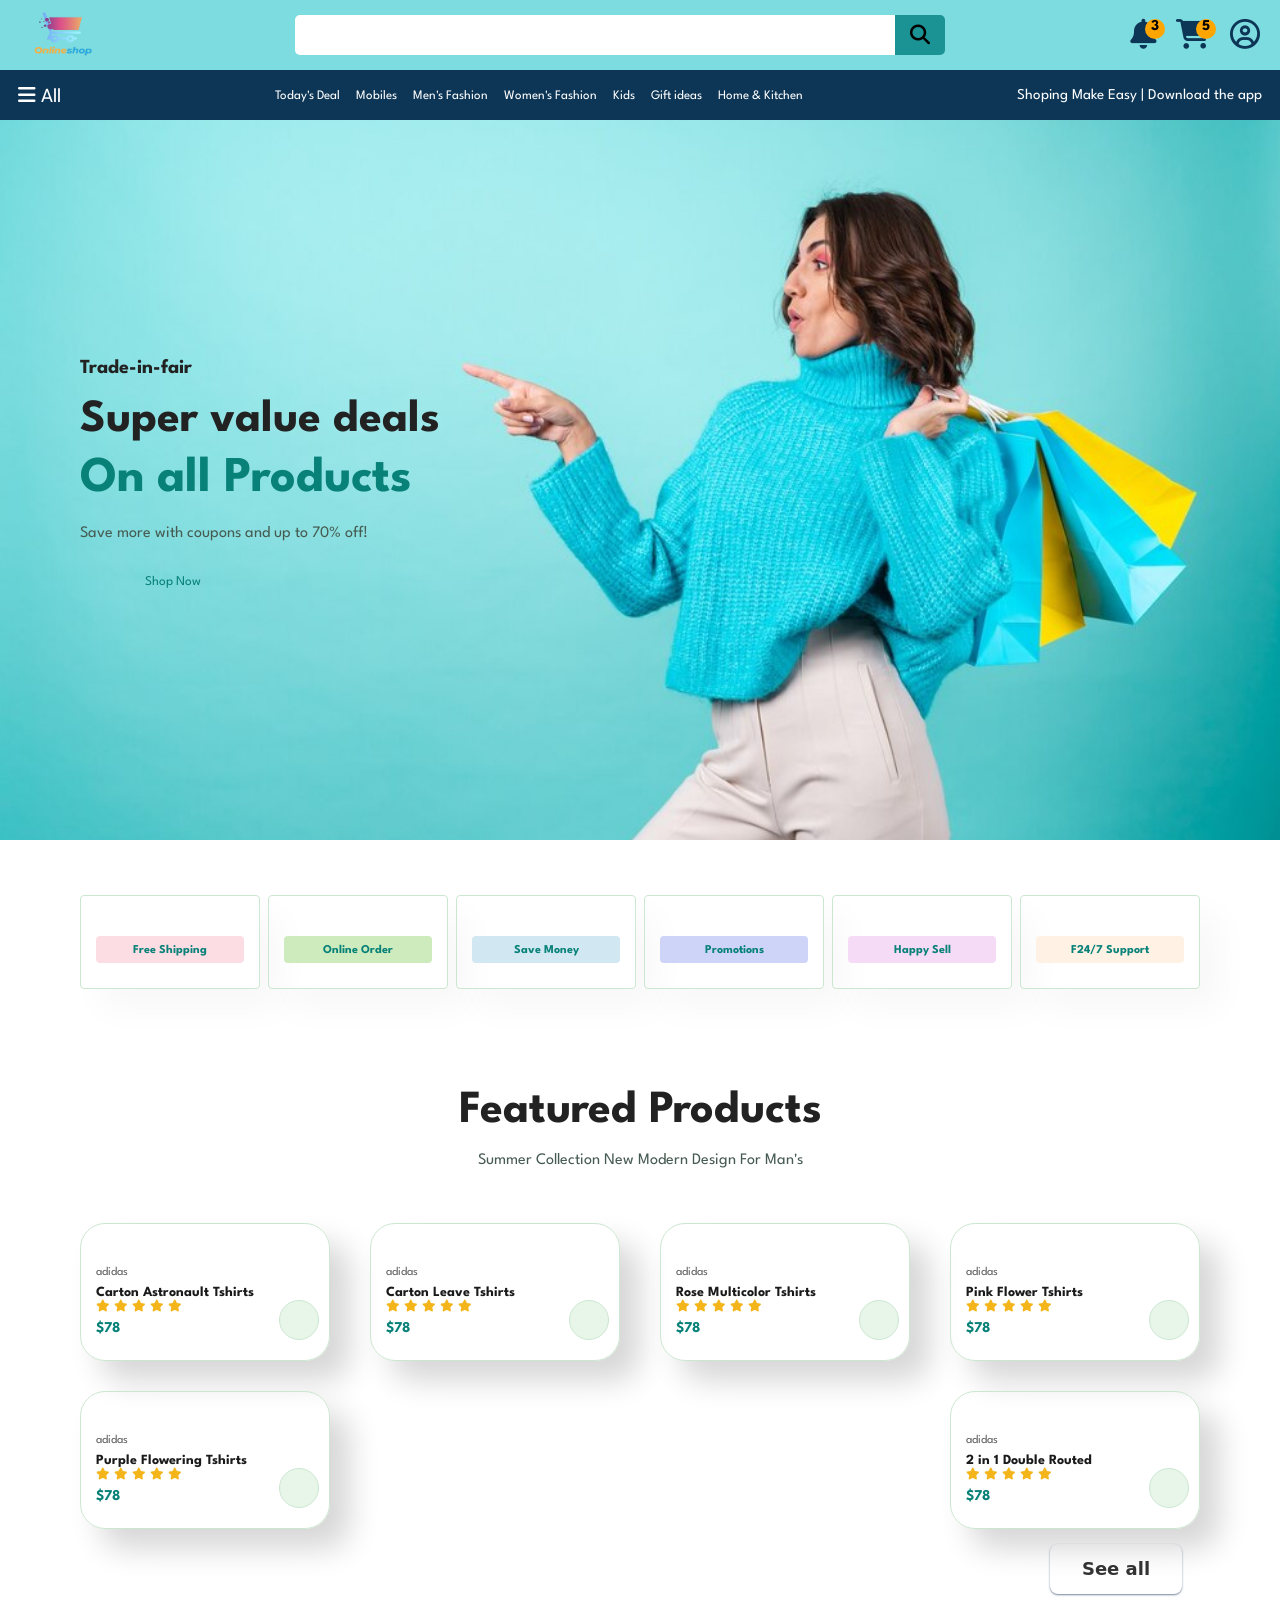
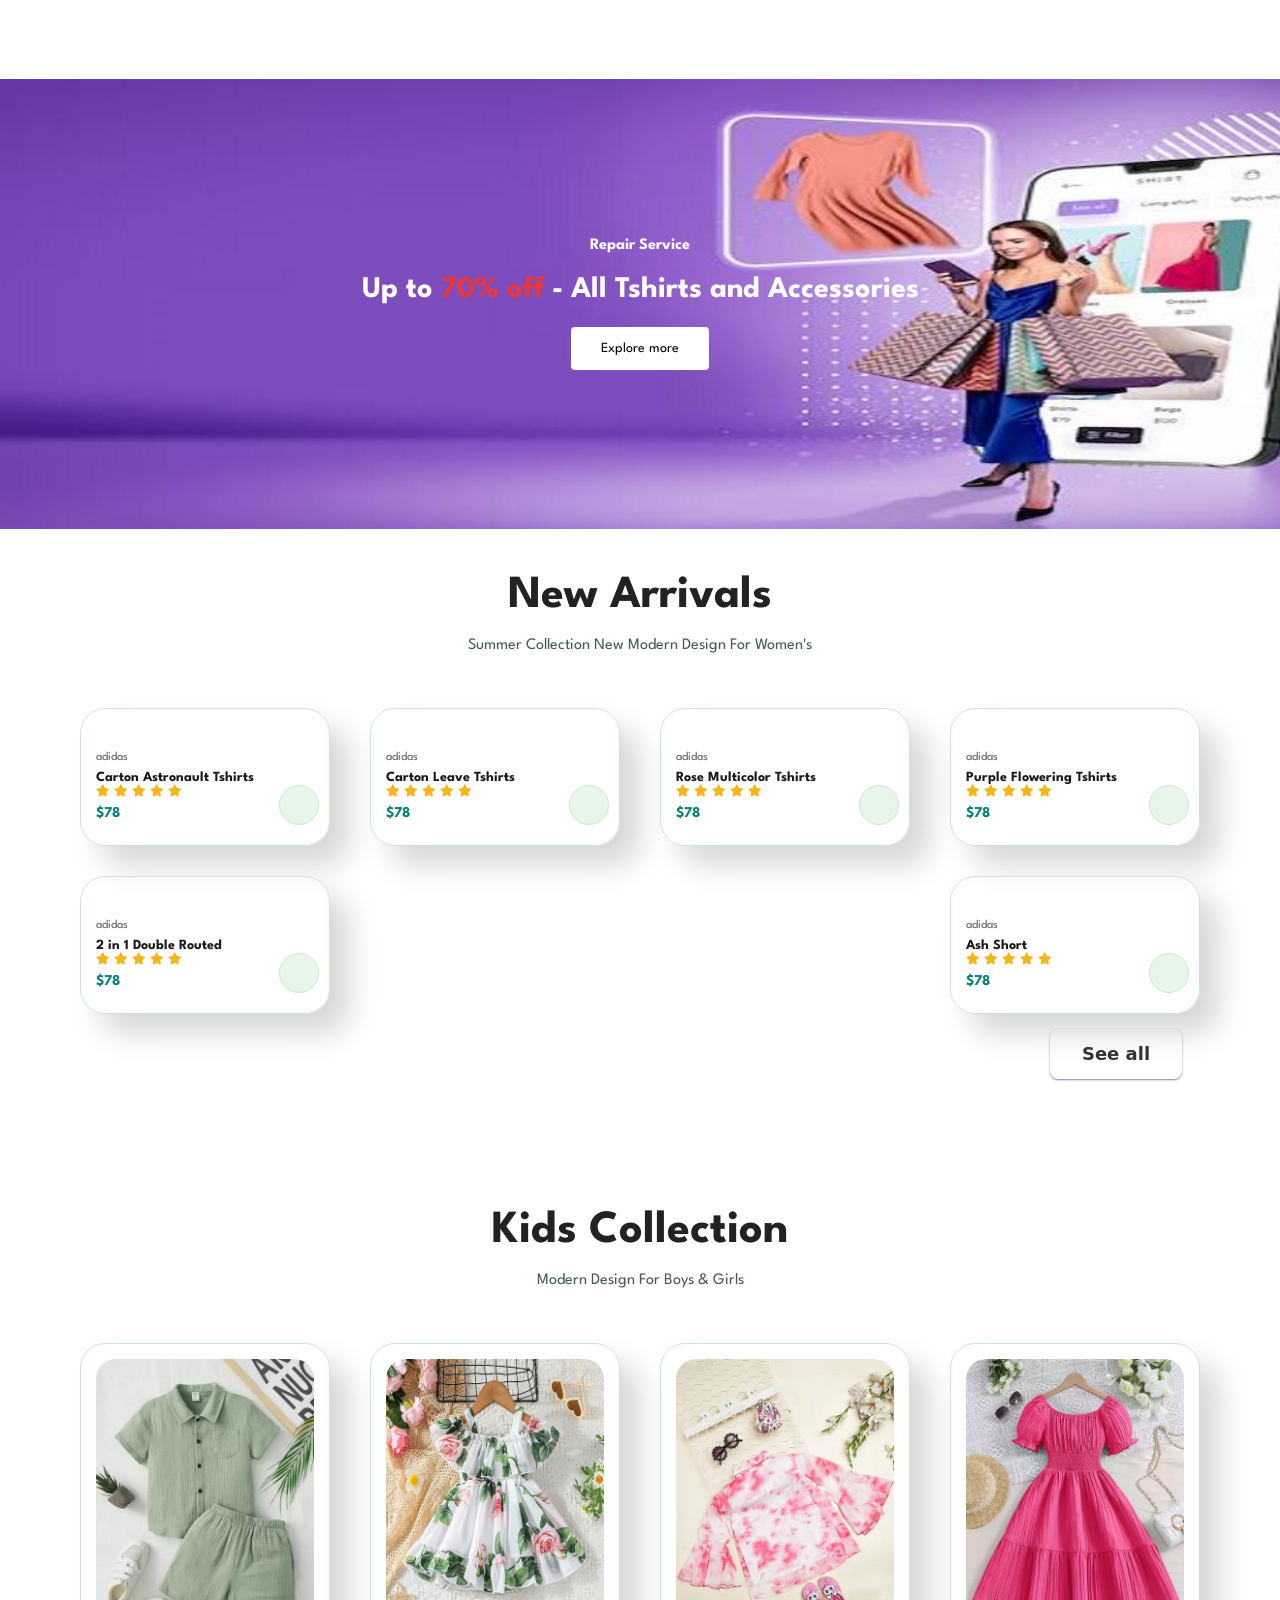
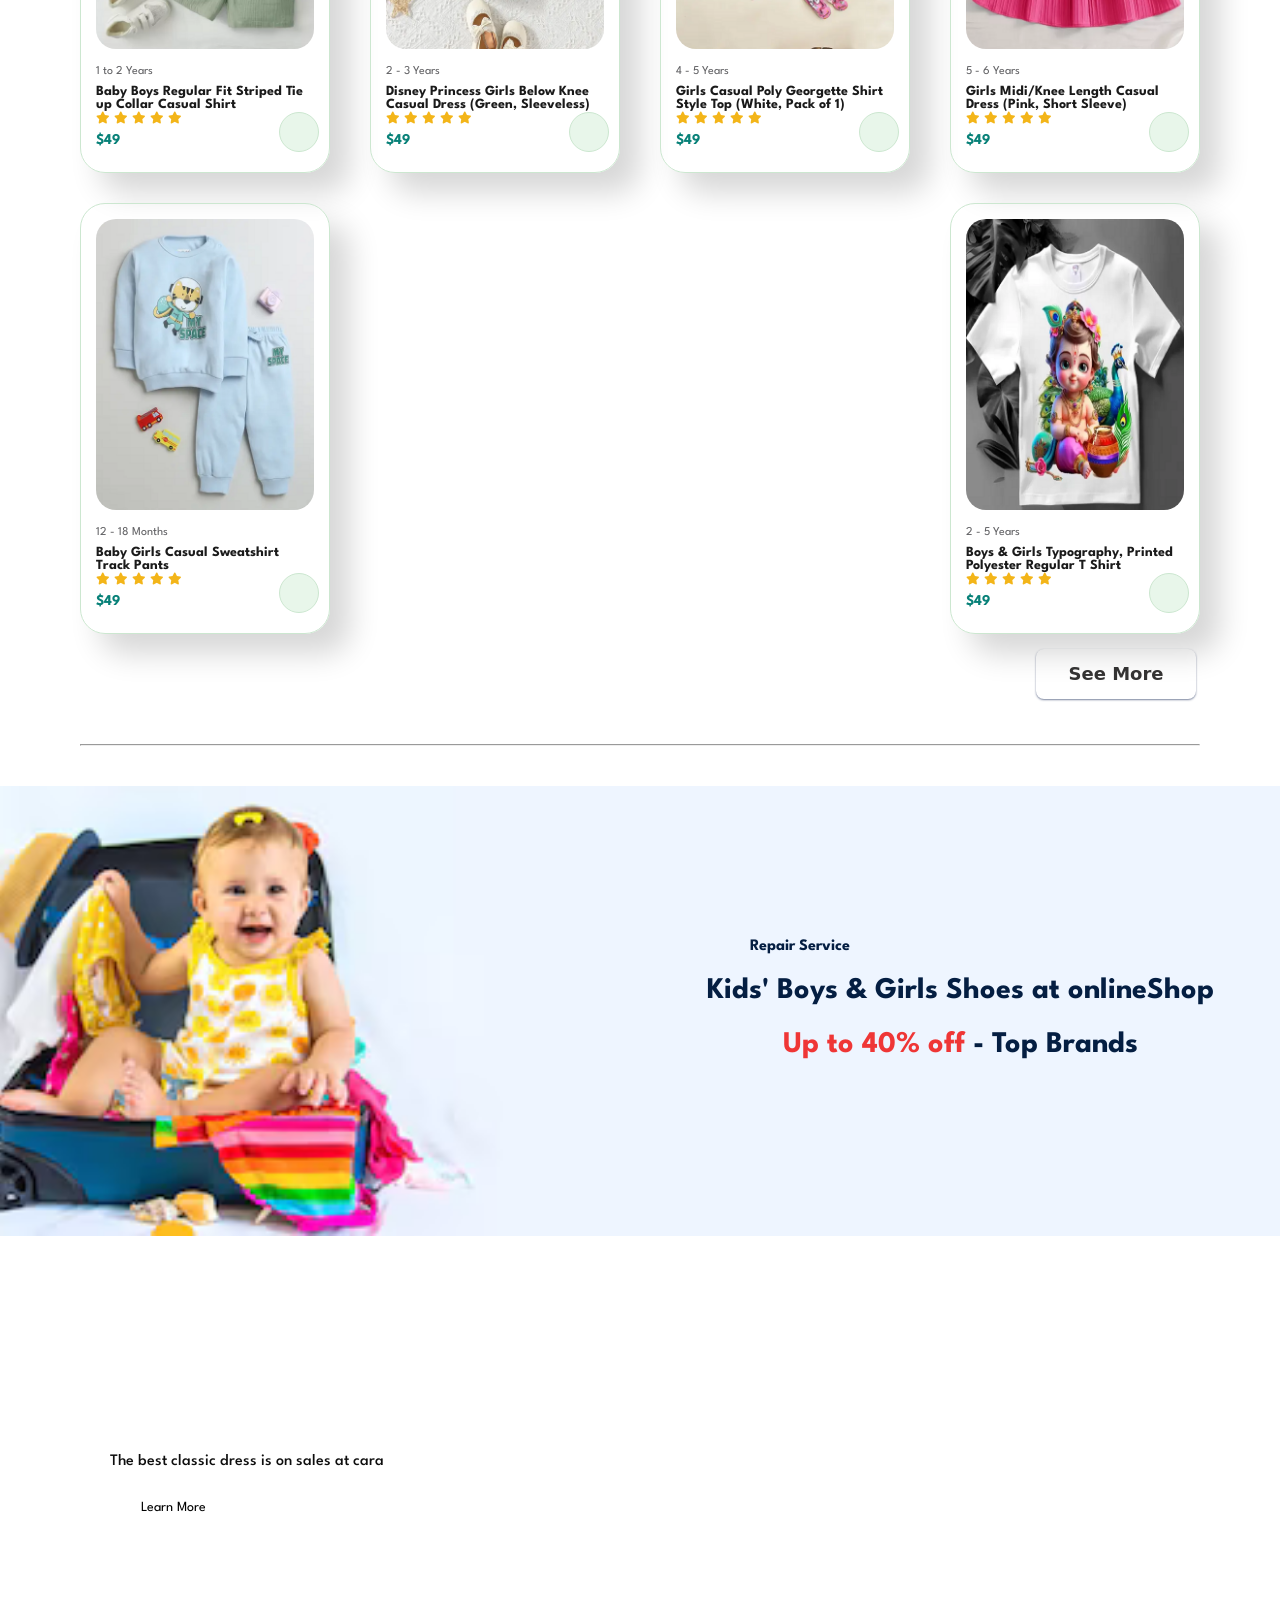
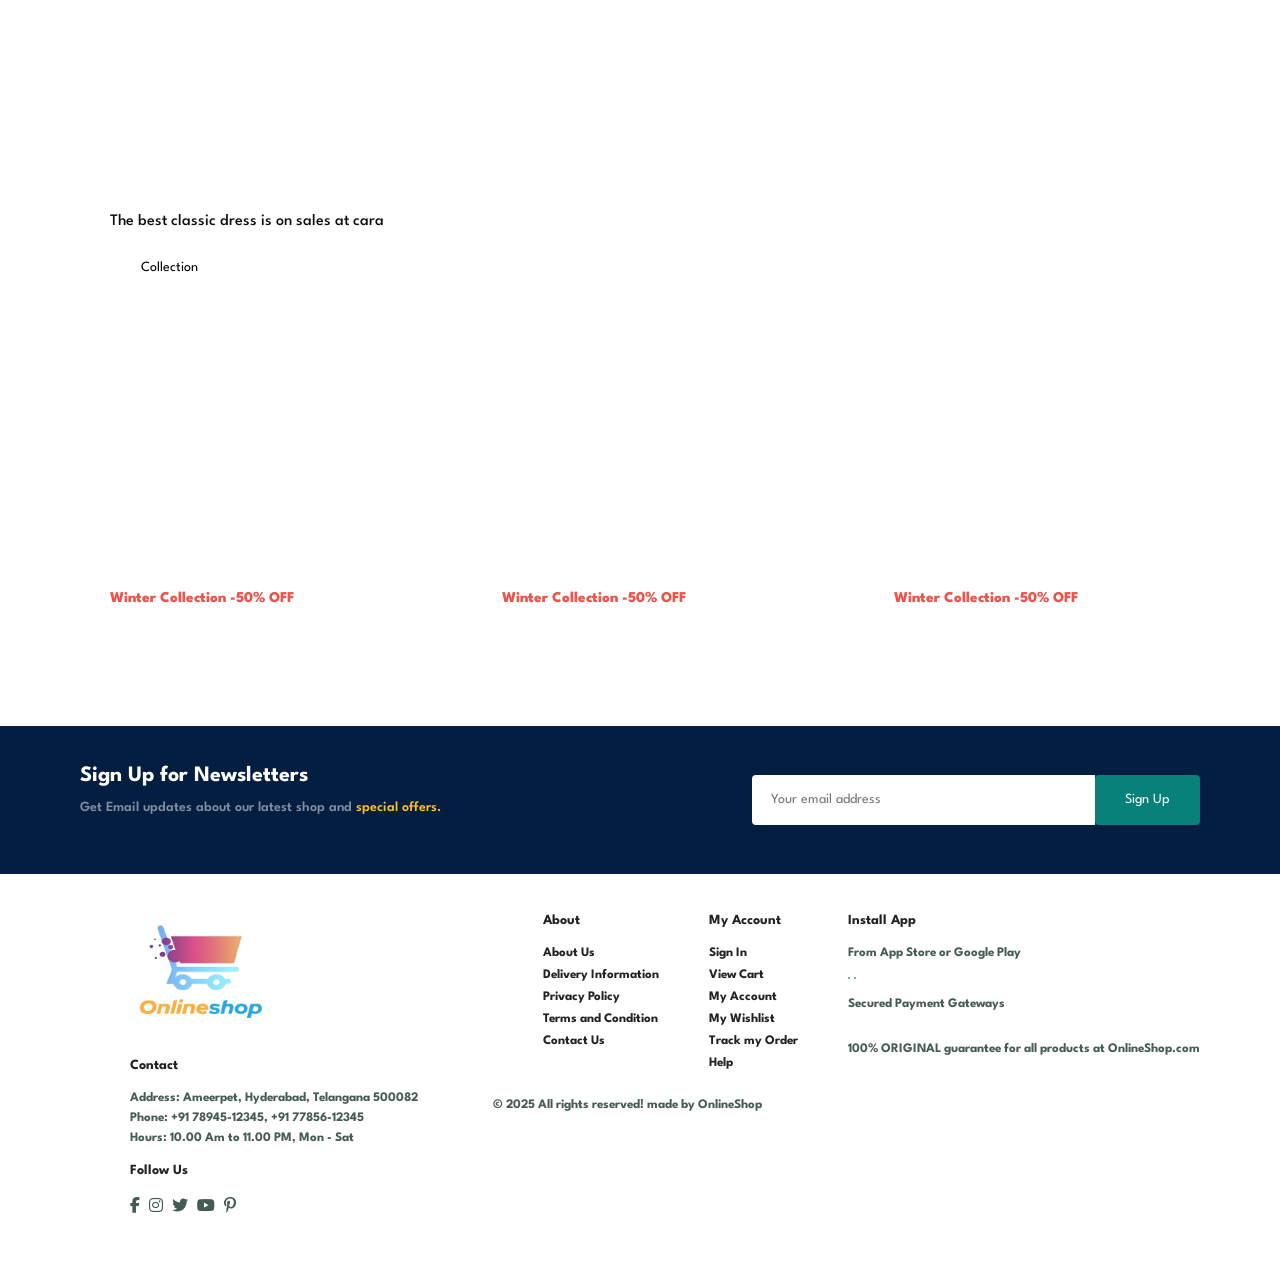
==== index.html @ 7117e578 "Add files via upload" ====
<!DOCTYPE html>
<html lang="en">

<head>
    <meta charset="UTF-8">
    <meta name="viewport" content="width=device-width, initial-scale=1.0">
    <title>OnlineShop</title>
    <meta name="description" content="OnlineShop.com">
    <link rel="apple-touch-icon" href="assets/img/shoplogo.png">
    <link rel="shortcut icon" href="assets/img/shoplogo.png">
    <link rel="stylesheet" href="assets/css/style.css">
    <link rel="stylesheet" href="assets/css/main.css">
    <link rel="stylesheet" href="https://cdnjs.cloudflare.com/ajax/libs/font-awesome/6.4.2/css/all.min.css"
        crossorigin="anonymous" referrerpolicy="no-referrer" />
</head>

<body>

    <section class="nav__side">
        <nav>
            <div class="barand"><img src="assets/img/shoplogo.png" alt=""></div>
            <div class="searchbar">
                <input type="text">
                <button><i class="fa-solid fa-magnifying-glass"></i></button>
            </div>
            <div class="links">
                <div class="bell">
                    <i class="fa-solid fa-bell"></i>
                    <span>3</span>
                </div>
                <div class="cart">
                    <i class="fa-solid fa-cart-shopping"></i>
                    <span>5</span>
                </div>
                <div class="user" id="profile_dropdown">
                    <i class="fa-regular fa-circle-user"></i>
                </div>
            </div>
            <div class="profilre_dropdown">
                <ul>
                    <li><a href="#">My Profile</a></li>
                    <li><a href="../index.html">Sign in</a></li>
                </ul>
            </div>
        </nav>
        <div class="nav2">
            <div class="menu showbtn">
                <i class="fa-solid fa-bars "></i>
                <span>All</span>
            </div>
            <div>
                <ul>
                    <li><a href="./index.html">Today's Deal</a></li>
                    <li><a href="./mobile.html">Mobiles</a></li>
                    <li><a href="./mencollection.html">Men's Fashion </a></li>
                    <li><a href="./womencollection.html">Women's Fashion</a></li>
                    <li><a href="./kidscollection.html">Kids</a></li>
                    <li><a href="./giftideas.html">Gift ideas</a></li>
                    <li><a href="./homekichen.html">Home & Kitchen</a></li>
                    <li><a href="./beauty.html">Beauty</a></li>
                    <li><a href="./prime.html">Prime</a></li>
                    <li><a href="./electronics.html">Electronics</a></li>
                    
                    
                </ul>
            </div>
            <div class="downloadApp">
                <a href="#"> Shoping Make Easy | Download the app</a>
            </div>
        </div>

        <!-- ||||||||||||||||||||||||||||||||||||||||||||||||||||| -->


        <div class="sidebar" id="sidemenu">
            <div class="top">
                <div><i class="fa-regular fa-circle-user"></i>
                    <span>Hello, sign in</span>
                </div>
                <div> <button class="showbtn"><i class="fa-solid fa-xmark"></i></button></div>
            </div>
            <ul>
                <li>
                    <div class="title">Trending</div>
                </li>
                <li><a href="#">Best Seller</a></li>
                <li><a href="#">New Release</a></li>
                <li><a href="#">Movers and Shakers</a></li>
            </ul>
            <hr>
            <ul>
                <li>
                    <div class="title">Digital contetn And Divices</div>
                </li>
                <li><a href="#">Echo & Alexa</a></li>
                <li><a href="#">Fire TV</a></li>
                <li><a href="#">Kindle E-Readers & EBooks</a></li>
                <li><a href="#">Audible Audio Book</a></li>
            </ul>

            <hr>

            <ul>
                <li>
                    <div class="title">Shop by Category</div>
                </li>
                <li><a href="#">Mobile & Computer</a></li>
                <li><a href="#">TV, Applianes, Electronics</a></li>
                <li><a href="#">Man's Fashion</a></li>
                <li><a href="#">Women's Fashion</a></li>
                <li><a href="#">Kid's Fashion</a></li>
                <li><a href="#">Home,Kichen</a></li>
                <li><a href="#">Baby Products</a></li>
                <li><a href="#">Sports</a></li>
                <li><a href="#">Fitnes</a></li>
                <li><a href="#">Bag & Lugage</a></li>

            </ul>
            <hr>
            <ul>
                <li>
                    <div class="title">Programs & Features</div>
                </li>
                <li><a href="#">Best Seller</a></li>
                <li><a href="#">New Release</a></li>
                <li><a href="#">Movers and Shakers</a></li>
            </ul>
            <hr>
            <ul>
                <li>
                    <div class="title">Help & settings</div>
                </li>
                <li><a href="#">Yuor Account</a></li>
                <li><a href="#">Customer Service</a></li>
                <li><a href="#">Singn In</a></li>
            </ul>
            <hr>
        </div>
    </section>

    <section id="hero">
        <h4>Trade-in-fair</h4>
        <h2>Super value deals</h2>
        <h1>On all Products</h1>
        <p>Save more with coupons and up to 70% off!</p>
        <button>Shop Now</button>

    </section>

    <section id="feature" class="section-p1">
        <div class="fe-box">
            <img src="https://i.postimg.cc/PrN2Y6Cv/f1.png" alt="">
            <h6>Free Shipping</h6>
        </div>

        <div class="fe-box">
            <img src="https://i.postimg.cc/qvycxW4q/f2.png" alt="">
            <h6>Online Order</h6>
        </div>

        <div class="fe-box">
            <img src="https://i.postimg.cc/1Rdphyz4/f3.png" alt="">
            <h6>Save Money</h6>
        </div>

        <div class="fe-box">
            <img src="https://i.postimg.cc/GpYc2JFZ/f4.png" alt="">
            <h6>Promotions</h6>
        </div>

        <div class="fe-box">
            <img src="https://i.postimg.cc/4yFCwmv6/f5.png" alt="">
            <h6>Happy Sell</h6>
        </div>

        <div class="fe-box">
            <img src="https://i.postimg.cc/gJN1knTC/f6.png" alt="">
            <h6>F24/7 Support</h6>
        </div>

    </section>

    <section id="product1" class="section-p1">
        <h2>Featured Products</h2>
        <p>Summer Collection New Modern Design For Man's</p>
        <div class="pro-container">
            <div class="pro">
                <img src="https://i.postimg.cc/kg9YYbTn/f1.jpg" alt="">
                <div class="des">
                    <span>adidas</span>
                    <h5>Carton Astronault Tshirts</h5>
                    <div class="star">
                        <i class="fas fa-star"></i>
                        <i class="fas fa-star"></i>
                        <i class="fas fa-star"></i>
                        <i class="fas fa-star"></i>
                        <i class="fas fa-star"></i>
                    </div>
                    <h4>$78</h4>
                </div>
                <a href=""><i class="fal fa-shopping-cart cart"></i></a>
            </div>


            <div class="pro">
                <img src="https://i.postimg.cc/2yhT2kvb/f2.jpg" alt="">
                <div class="des">
                    <span>adidas</span>
                    <h5>Carton Leave Tshirts</h5>
                    <div class="star">
                        <i class="fas fa-star"></i>
                        <i class="fas fa-star"></i>
                        <i class="fas fa-star"></i>
                        <i class="fas fa-star"></i>
                        <i class="fas fa-star"></i>
                    </div>
                    <h4>$78</h4>
                </div>
                <a href=""><i class="fal fa-shopping-cart cart"></i></a>
            </div>


            <div class="pro">
                <img src="https://i.postimg.cc/VL9DtNm2/f3.jpg" alt="">
                <div class="des">
                    <span>adidas</span>
                    <h5>Rose Multicolor Tshirts</h5>
                    <div class="star">
                        <i class="fas fa-star"></i>
                        <i class="fas fa-star"></i>
                        <i class="fas fa-star"></i>
                        <i class="fas fa-star"></i>
                        <i class="fas fa-star"></i>
                    </div>
                    <h4>$78</h4>
                </div>
                <a href=""><i class="fal fa-shopping-cart cart"></i></a>
            </div>


            <div class="pro">
                <img src="https://i.postimg.cc/vZ3hPS1z/f4.jpg" alt="">
                <div class="des">
                    <span>adidas</span>
                    <h5>Pink Flower Tshirts</h5>
                    <div class="star">
                        <i class="fas fa-star"></i>
                        <i class="fas fa-star"></i>
                        <i class="fas fa-star"></i>
                        <i class="fas fa-star"></i>
                        <i class="fas fa-star"></i>
                    </div>
                    <h4>$78</h4>
                </div>
                <a href=""><i class="fal fa-shopping-cart cart"></i></a>
            </div>



            <div class="pro">
                <img src="https://i.postimg.cc/q7FLrhx6/f5.jpg" alt="">
                <div class="des">
                    <span>adidas</span>
                    <h5>Purple Flowering Tshirts</h5>
                    <div class="star">
                        <i class="fas fa-star"></i>
                        <i class="fas fa-star"></i>
                        <i class="fas fa-star"></i>
                        <i class="fas fa-star"></i>
                        <i class="fas fa-star"></i>
                    </div>
                    <h4>$78</h4>
                </div>
                <a href=""><i class="fal fa-shopping-cart cart"></i></a>
            </div>



            <!-- <div class="pro">
                <img src="https://i.postimg.cc/L86BZByZ/f7.jpg" alt="">
                <div class="des">
                    <span>adidas</span>
                    <h5>Short Knicker </h5>
                    <div class="star">
                        <i class="fas fa-star"></i>
                        <i class="fas fa-star"></i>
                        <i class="fas fa-star"></i>
                        <i class="fas fa-star"></i>
                        <i class="fas fa-star"></i>
                    </div>
                    <h4>$78</h4>
                </div>
                <a href=""><i class="fal fa-shopping-cart cart"></i></a>
            </div> -->



            <div class="pro">
                <img src="https://i.postimg.cc/zDxJ2f0H/f6.jpg" alt="">
                <div class="des">
                    <span>adidas</span>
                    <h5>2 in 1 Double Routed</h5>
                    <div class="star">
                        <i class="fas fa-star"></i>
                        <i class="fas fa-star"></i>
                        <i class="fas fa-star"></i>
                        <i class="fas fa-star"></i>
                        <i class="fas fa-star"></i>
                    </div>
                    <h4>$78</h4>
                </div>
                <a href=""><i class="fal fa-shopping-cart cart"></i></a>
            </div>



            <!-- <div class="pro">
                <img src="https://i.postimg.cc/x8qcBrpP/n6.jpg" alt="">
                <div class="des">
                    <span>adidas</span>
                    <h5>Ash Short</h5>
                    <div class="star">
                        <i class="fas fa-star"></i>
                        <i class="fas fa-star"></i>
                        <i class="fas fa-star"></i>
                        <i class="fas fa-star"></i>
                        <i class="fas fa-star"></i>
                    </div>
                    <h4>$78</h4>
                </div>
                <a href=""><i class="fal fa-shopping-cart cart"></i></a>
            </div> -->

        </div>
        <button class="normalright" role="button">See all</button>
    </section>

    <section id="banner" class="section-m1">
        <h4> Repair Service</h4>
        <h2>Up to <span>70% off </span> - All Tshirts and Accessories</h2>
        <button class="btn normal">Explore more</button>
    </section>

    <section id="product1" class="section-p1">
        <h2>New Arrivals</h2>
        <p>Summer Collection New Modern Design For Women's</p>
        <div class="pro-container">
            <div class="pro">
                <img src="https://i.postimg.cc/hG1hqqK6/n1.jpg" alt="">
                <div class="des">
                    <span>adidas</span>
                    <h5>Carton Astronault Tshirts</h5>
                    <div class="star">
                        <i class="fas fa-star"></i>
                        <i class="fas fa-star"></i>
                        <i class="fas fa-star"></i>
                        <i class="fas fa-star"></i>
                        <i class="fas fa-star"></i>
                    </div>
                    <h4>$78</h4>
                </div>
                <a href=""><i class="fal fa-shopping-cart cart"></i></a>
            </div>


            <div class="pro">
                <img src="https://i.postimg.cc/BZkSkvxt/n2.jpg" alt="">
                <div class="des">
                    <span>adidas</span>
                    <h5>Carton Leave Tshirts</h5>
                    <div class="star">
                        <i class="fas fa-star"></i>
                        <i class="fas fa-star"></i>
                        <i class="fas fa-star"></i>
                        <i class="fas fa-star"></i>
                        <i class="fas fa-star"></i>
                    </div>
                    <h4>$78</h4>
                </div>
                <a href=""><i class="fal fa-shopping-cart cart"></i></a>
            </div>


            <div class="pro">
                <img src="https://i.postimg.cc/KYjcC3sk/n3.jpg" alt="">
                <div class="des">
                    <span>adidas</span>
                    <h5>Rose Multicolor Tshirts</h5>
                    <div class="star">
                        <i class="fas fa-star"></i>
                        <i class="fas fa-star"></i>
                        <i class="fas fa-star"></i>
                        <i class="fas fa-star"></i>
                        <i class="fas fa-star"></i>
                    </div>
                    <h4>$78</h4>
                </div>
                <a href=""><i class="fal fa-shopping-cart cart"></i></a>
            </div>

<!-- 
            <div class="pro">
                <img src="https://i.postimg.cc/vHvQBtJx/n4.jpg" alt="">
                <div class="des">
                    <span>adidas</span>
                    <h5>Pink Flower Tshirts</h5>
                    <div class="star">
                        <i class="fas fa-star"></i>
                        <i class="fas fa-star"></i>
                        <i class="fas fa-star"></i>
                        <i class="fas fa-star"></i>
                        <i class="fas fa-star"></i>
                    </div>
                    <h4>$78</h4>
                </div>
                <a href=""><i class="fal fa-shopping-cart cart"></i></a>
            </div> -->



            <div class="pro">
                <img src="https://i.postimg.cc/908J8S4q/n5.jpg" alt="">
                <div class="des">
                    <span>adidas</span>
                    <h5>Purple Flowering Tshirts</h5>
                    <div class="star">
                        <i class="fas fa-star"></i>
                        <i class="fas fa-star"></i>
                        <i class="fas fa-star"></i>
                        <i class="fas fa-star"></i>
                        <i class="fas fa-star"></i>
                    </div>
                    <h4>$78</h4>
                </div>
                <a href=""><i class="fal fa-shopping-cart cart"></i></a>
            </div>

<!-- 

            <div class="pro">
                <img src="https://i.postimg.cc/X7r8NsGQ/n7.jpg" alt="">
                <div class="des">
                    <span>adidas</span>
                    <h5>Short Knicker </h5>
                    <div class="star">
                        <i class="fas fa-star"></i>
                        <i class="fas fa-star"></i>
                        <i class="fas fa-star"></i>
                        <i class="fas fa-star"></i>
                        <i class="fas fa-star"></i>
                    </div>
                    <h4>$78</h4>
                </div>
                <a href=""><i class="fal fa-shopping-cart cart"></i></a>
            </div> -->



            <div class="pro">
                <img src="https://i.postimg.cc/JhrH0hYM/n8.jpg" alt="">
                <div class="des">
                    <span>adidas</span>
                    <h5>2 in 1 Double Routed</h5>
                    <div class="star">
                        <i class="fas fa-star"></i>
                        <i class="fas fa-star"></i>
                        <i class="fas fa-star"></i>
                        <i class="fas fa-star"></i>
                        <i class="fas fa-star"></i>
                    </div>
                    <h4>$78</h4>
                </div>
                <a href=""><i class="fal fa-shopping-cart cart"></i></a>
            </div>



            <div class="pro">
                <img src="https://i.postimg.cc/2Sq4mytJ/f8.jpg" alt="">
                <div class="des">
                    <span>adidas</span>
                    <h5>Ash Short</h5>
                    <div class="star">
                        <i class="fas fa-star"></i>
                        <i class="fas fa-star"></i>
                        <i class="fas fa-star"></i>
                        <i class="fas fa-star"></i>
                        <i class="fas fa-star"></i>
                    </div>
                    <h4>$78</h4>
                </div>
                <a href=""><i class="fal fa-shopping-cart cart"></i></a>
            </div>

        </div>
        <button class="normalright" role="button">See all</button>
    </section>

    
    <section id="product1" class="section-p1">
        <h2>Kids Collection</h2>
        <p>Modern Design For Boys & Girls </p>
        <div class="pro-container">
            <div class="pro">
                <img src="assets/img/babyp1.png" alt="">
                <div class="des">
                    <span>1 to 2 Years</span>
                    <h5>Baby Boys Regular Fit Striped Tie up Collar Casual Shirt</h5>
                    <div class="star">
                        <i class="fas fa-star"></i>
                        <i class="fas fa-star"></i>
                        <i class="fas fa-star"></i>
                        <i class="fas fa-star"></i>
                        <i class="fas fa-star"></i>
                    </div>
                    <h4>$49</h4>
                </div>
                <a href=""><i class="fal fa-shopping-cart cart"></i></a>
            </div>


            <div class="pro">
                <img src="assets/img/babyp2.png" alt="">
                <div class="des">
                    <span>2 - 3 Years</span>
                    <h5>Disney Princess Girls Below Knee Casual Dress  (Green, Sleeveless)</h5>
                    <div class="star">
                        <i class="fas fa-star"></i>
                        <i class="fas fa-star"></i>
                        <i class="fas fa-star"></i>
                        <i class="fas fa-star"></i>
                        <i class="fas fa-star"></i>
                    </div>
                    <h4>$49</h4>
                </div>
                <a href=""><i class="fal fa-shopping-cart cart"></i></a>
            </div>


            <div class="pro">
                <img src="assets/img/babyp3.png" alt="">
                <div class="des">
                    <span>4 - 5 Years</span>
                    <h5>Girls Casual Poly Georgette Shirt Style Top  (White, Pack of 1)</h5>
                    <div class="star">
                        <i class="fas fa-star"></i>
                        <i class="fas fa-star"></i>
                        <i class="fas fa-star"></i>
                        <i class="fas fa-star"></i>
                        <i class="fas fa-star"></i>
                    </div>
                    <h4>$49</h4>
                </div>
                <a href=""><i class="fal fa-shopping-cart cart"></i></a>
            </div>

<!-- 
            <div class="pro">
                <img src="https://i.postimg.cc/vHvQBtJx/n4.jpg" alt="">
                <div class="des">
                    <span>adidas</span>
                    <h5>Pink Flower Tshirts</h5>
                    <div class="star">
                        <i class="fas fa-star"></i>
                        <i class="fas fa-star"></i>
                        <i class="fas fa-star"></i>
                        <i class="fas fa-star"></i>
                        <i class="fas fa-star"></i>
                    </div>
                    <h4>$49</h4>
                </div>
                <a href=""><i class="fal fa-shopping-cart cart"></i></a>
            </div> -->



            <div class="pro">
                <img src="assets/img/babyp4.png" alt="">
                <div class="des">
                    <span>5 - 6 Years</span>
                    <h5>Girls Midi/Knee Length Casual Dress  (Pink, Short Sleeve)</h5>
                    <div class="star">
                        <i class="fas fa-star"></i>
                        <i class="fas fa-star"></i>
                        <i class="fas fa-star"></i>
                        <i class="fas fa-star"></i>
                        <i class="fas fa-star"></i>
                    </div>
                    <h4>$49</h4>
                </div>
                <a href=""><i class="fal fa-shopping-cart cart"></i></a>
            </div>

<!-- 

            <div class="pro">
                <img src="https://i.postimg.cc/X7r8NsGQ/n7.jpg" alt="">
                <div class="des">
                    <span>adidas</span>
                    <h5>Short Knicker </h5>
                    <div class="star">
                        <i class="fas fa-star"></i>
                        <i class="fas fa-star"></i>
                        <i class="fas fa-star"></i>
                        <i class="fas fa-star"></i>
                        <i class="fas fa-star"></i>
                    </div>
                    <h4>$49</h4>
                </div>
                <a href=""><i class="fal fa-shopping-cart cart"></i></a>
            </div> -->



            <div class="pro">
                <img src="assets/img/babyp5.png" alt="">
                <div class="des">
                    <span>12 - 18 Months</span>
                    <h5>Baby Girls Casual Sweatshirt Track Pants</h5>
                    <div class="star">
                        <i class="fas fa-star"></i>
                        <i class="fas fa-star"></i>
                        <i class="fas fa-star"></i>
                        <i class="fas fa-star"></i>
                        <i class="fas fa-star"></i>
                    </div>
                    <h4>$49</h4>
                </div>
                <a href=""><i class="fal fa-shopping-cart cart"></i></a>
            </div>



            <div class="pro">
                <img src="assets/img/babyp6.png" alt="">
                <div class="des">
                    <span>2 - 5 Years</span>
                    <h5>Boys & Girls Typography, Printed Polyester Regular T Shirt</h5>
                    <div class="star">
                        <i class="fas fa-star"></i>
                        <i class="fas fa-star"></i>
                        <i class="fas fa-star"></i>
                        <i class="fas fa-star"></i>
                        <i class="fas fa-star"></i>
                    </div>
                    <h4>$49</h4>
                </div>
                <a href=""><i class="fal fa-shopping-cart cart"></i></a>
                
            </div>

        </div>
        <button class="normalright" role="button">See More</button>
        <hr>
    </section>

    <section id="banner2" class="section-m1">
        <h4> Repair Service</h4>
        <h2>Kids' Boys & Girls Shoes at onlineShop  <br><span>Up to 40% off </span> - Top Brands</h2>
      
    </section>
    
    <section id="sm-banner" class="section-p1">
        <div class="banner-box">
            <h4>crazy deals</h4>
            <h2>buy 1 get 1 free</h2>
            <span>The best classic dress is on sales at cara</span>
            <button class="btn white">Learn More</button>

        </div>

        <div class="banner-box banner-box2">
            <h4>spring/summer</h4>
            <h2>upcoming season</h2>
            <span>The best classic dress is on sales at cara</span>
            <button class="btn white">Collection</button>

        </div>

    </section> 

    <section id="banner3" class="section-p1">
        <div class="banner-box">

            <h2>SEASONAL SALES</h2>
            <h3>Winter Collection -50% OFF</h3>

        </div>

        <div class="banner-box banner-img2">

            <h2>SEASONAL SALES</h2>
            <h3>Winter Collection -50% OFF</h3>

        </div>

        <div class="banner-box banner-img3">

            <h2>SEASONAL SALES</h2>
            <h3>Winter Collection -50% OFF</h3>

        </div>

    </section>


    <section id="newsletter" class="section-p1">
        <div class="newstext">
            <h4>Sign Up for Newsletters</h4>
            <p>Get Email updates about our latest shop and <span> special offers.</span> </p>
        </div>
        <div class="form">
            <input type="text" placeholder="Your email address">
            <button class="btn normal">Sign Up</button>
        </div>

        </div>

    </section>

    <footer class="section-p1">

        <div class="col">
            <a href="#"><img class="logo" src="assets/img/shoplogo.png"></a>
            <h4>Contact</h4>
            <p><strong>Address:<strong> Ameerpet, Hyderabad, Telangana 500082</p>
            <p><strong>Phone:</strong> +91 78945-12345, +91 77856-12345</p>
            <p><strong>Hours:</strong> 10.00 Am to 11.00 PM, Mon - Sat</p>




            



            <div class="follow">
                <h4>Follow Us</h4>
                <div class="icon">
                    <i class="fab fa-facebook-f"></i>
                    <i class="fab fa-instagram"></i>
                    <i class="fab fa-twitter"></i>
                    <i class="fab fa-youtube"></i>
                    <i class="fab fa-pinterest-p"></i>
                </div>
            </div>
        </div>

        <div class="sec">
            <div class="col">
                <h4>About</h4>
                <a href="#">About Us</a>
                <a href="#">Delivery Information</a>
                <a href="#">Privacy Policy</a>
                <a href="#">Terms and Condition</a>
                <a href="#">Contact Us</a>
            </div>

            <div class="col">
                <h4>My Account</h4>
                <a href="#">Sign In</a>
                <a href="#">View Cart</a>
                <a href="#">My Account</a>
                <a href="#">My Wishlist</a>
                <a href="#">Track my Order</a>
                <a href="#">Help</a>

            </div>
            
            <div class="col install">
                
                <h4>Install App</h4>
                <p>From App Store or Google Play</p>

                <div class="row">
                    <img src="https://i.postimg.cc/Y2s5mLdR/app.jpg" alt="">
                    <img src="https://i.postimg.cc/7YvyWTS6/play.jpg" alt="">
                </div>
                <p>Secured Payment Gateways</p>
                <img src="https://i.postimg.cc/kgfzqVRW/pay.png" alt="">
                <div class="coypright">
                    <p> 100% ORIGINAL guarantee for all products at OnlineShop.com </p>
                </div>
            </div>
            
        </div>

        <div class="coypright">
            <p> © 2025 All rights reserved! made by OnlineShop </p>
        </div>

    </footer>
</body>
<!-- <script src="assets/script/script.js"></script> -->
<script src="assets/script/main.js"></script>

</html>
---- assets/css/style.css ----
@import url("https://fonts.googleapis.com/css2?family=Poppins:wght@400;600;700&display=swap");

:root {
  --primary-color: #7ddce0;
  --secondary-color: #0d3656;
  --accent-color: #1b9293;
  --text-color: #333;
  --shadow: rgba(0, 0, 0, 0.1);
}

* {
  margin: 0;
  padding: 0;
  box-sizing: border-box;
  font-family: "Poppins", sans-serif;
}

/* nav and sidebar ---------------------------------------------------------------------------------------------- */
nav {
  width: 100%;
  background: #7ddce0;
  color: #0d3656;
  display: flex;
  align-items: center;
  font-size: 18px;
  height: 70px;
  justify-content: space-between;
  position: relative;
  padding: 0 20px;
}

.profilre_dropdown {
  padding: 10px 20px;
  z-index: 9999;
  box-shadow: rgba(0, 0, 0, 0.35) 0px 5px 15px;
  position: absolute;
  top: 60px;
  right: 5px;
  background-color: #fff;
  color: black;
  display: none;
}

.toggle_profile_dropdown {
  display: block;
}

.profilre_dropdown ul {
  display: flex;
  flex-direction: column;
  gap: 1rem;
}

.profilre_dropdown ul li {
  list-style: none;
}

.profilre_dropdown ul li a {
  color: black;
  text-decoration: none;
}

nav img {
  padding: 5px 10px;
  width: 90px;
}

nav .searchbar {
  display: flex;
  gap: 0;
}

nav .searchbar button {
  border: none;
  outline: none;
  border-top-right-radius: 5px;
  border-bottom-right-radius: 5px;
  font-size: 20px;
  padding: 0 15px;
  background-color: #1b9293;
}

nav input {
  width: 900px;
  height: 40px;
  border-right: none;
  border-top-left-radius: 5px;
  border-bottom-left-radius: 5px;
  border: none;
  outline: none;
  padding: 0 10px;
  font-size: 18px;
}

nav a {
  text-decoration: none;
  color: #fff;
}

nav .links {
  display: flex;
  gap: 20px;
  font-size: 30px;

}

.links i {
  cursor: pointer
}

.bell,
.cart {
  position: relative
}

.links span {
  position: absolute;
  font-size: 15px;
  width: 20px;
  height: 20px;
  background: orange;
  color: black;
  border-radius: 50%;
  text-align: center;
  font-weight: bold;
  left: 20px;
  cursor: pointer;
}

.bell span {
  left: 15px
}

.nav2 {
  display: flex;
  background-color: #0d3656;
  height: 50px;
  align-items: center;
  justify-content: space-between;
  padding: 0 30px;
}

.nav2 ul {
  display: flex;
  gap: 15px;
  align-items: center;
}

.nav2 ul li {
  list-style: none;
}

.nav2 ul li a {
  text-decoration: none;
  color: #fff;
  font-size: 15px;
  padding: 5px 8px;
}

.nav2 .menu {
  color: #fff;
  font-size: 20px;
  cursor: pointer;
  padding: 5px 8px;
}

.nav2 .downloadApp a {
  text-decoration: none;
  color: #fff;
  font-size: 18px;
  padding: 5px 8px;
}

.sidebar {
  top: 0;
  background-color: #fff;
  color: #092c48;
  position: fixed;
  left: -100%;
  height: 100vh;
  width: 300px;
  display: flex;
  flex-direction: column;
  gap: 20px;
  box-shadow: rgba(0, 0, 0, 0.15) 1.95px 1.95px 2.6px;
  overflow-y: scroll;
  transition: 0.3s;
  z-index: 999;
}

.sidebar .top {
  padding: 10px 30px;
  background-color: #0d3656;
  color: #fff;
  font-size: 18px;
  font-weight: bold;
  display: flex;
  justify-content: space-between;
  align-items: center;
}

.sidebar .top button {
  background: transparent;
  border: none;
  outline: none;
  color: #fff;
  font-size: 25px;
  cursor: pointer;
}

.sidebar ul {
  padding: 0 30px;
  display: flex;
  flex-direction: column;
  gap: 15px;
  font-size: 12px;
}

.sidebar ul .title {
  font-weight: bold;
  font-size: 14px;
}

.sidebar ul li {
  list-style: none;
}

.sidebar ul li a {
  color: #000;
  text-decoration: none;
}

.show {
  left: 0;
}

/* media */


@media only screen and (max-width: 1760px) {

  .nav2 ul li:nth-last-of-type(1),
  .nav2 ul li:nth-last-of-type(2),
  .nav2 ul li:nth-last-of-type(3) {
    display: none;
  }
}

@media only screen and (max-width: 1440px) {
  .nav2 .downloadApp a {
    font-size: 15px;
  }

  .nav2 {
    padding: 0 10px;
  }

  .nav2 ul {
    display: flex;
    gap: 0;
  }

  .nav2 ul li a {
    font-size: 13px;
  }
}

@media only screen and (max-width: 1288px) {
  nav input {
    width: 600px;
  }
}

@media only screen and (max-width: 1105px) {

  .nav2 ul li:nth-last-of-type(1),
  .nav2 ul li:nth-last-of-type(2),
  .nav2 ul li:nth-last-of-type(3),
  .nav2 ul li:nth-last-of-type(4),
  .nav2 ul li:nth-last-of-type(5) {
    display: none;
  }
}

@media only screen and (max-width: 1024px) {
  nav input {
    width: 600px;
  }

  .nav2 ul {
    display: flex;
    gap: 0;
  }
}

@media only screen and (max-width: 998px) {
  nav {
    padding: 0 20px;
  }

  nav .searchbar {
    margin: 0 15px;
  }

  .nav2 {
    height: auto;
    padding: 10px 20px;
  }

  .sidebar {
    width: 280px;
    backdrop-filter: blur(10px);
  }
}

@media only screen and (max-width: 804px) {
  nav input {
    width: 300px;
  }

  nav img {
    width: 100px;
  }

  nav .links {
    gap: 15px;
    font-size: 20px;
  }
}

@media only screen and (max-width: 692px) {
  nav input {
    width: 200px;
    height: 30px;
  }

  nav .searchbar button {
    font-size: 15px;
  }
}

@media only screen and (max-width: 498px) {
  nav input {
    width: 150px;
  }

  nav img {
    width: 70px;
  }

  nav .links {
    gap: 10px;
    font-size: 15px;
  }
}

@media only screen and (max-width: 426px) {
  nav {
    padding: 0 10px;
  }

  .nav2 .menu {
    font-size: 15px;
    padding: 3px 5px;
  }

  .nav2 .downloadApp a {
    text-decoration: none;
    color: #fff;
    font-size: 14px;
    padding: 3px 5px;
  }

  .sidebar {
    left: -120%;
  }

  .show {
    left: 0;
  }

  .sidebar {
    width: 100%;
    gap: 15px;
  }

  .sidebar .top {
    padding: 10px 30px;
    background-color: #232f3e;
    font-size: 20px;
    font-weight: bold;
  }

  .sidebar .top button {
    font-size: 20px;
  }

  .sidebar ul {
    padding: 0 15px;
    gap: 15px;
    font-size: 15px;
  }

  .sidebar ul .title {
    font-weight: bold;
    font-size: 22px;
  }

  .nav2 .menu {
    border: none;
    padding: 0;
    font-size: 13px;
  }

  .nav2 .downloadApp a {
    font-size: 13px;
    border: none;
    padding: 0;
  }

  nav .links div:nth-of-type(1),
  nav .links div:nth-of-type(3) {
    display: none;
  }
}
---- assets/css/main.css ----
@import url("https://fonts.googleapis.com/css2?family=Spartan:wght@100;200;300;400;500;600;700;800;900&display=swap");

html {
  scroll-behavior: smooth;
}

* {
  margin: 0;
  padding: 0;
  box-sizing: border-box;
  font-family: "Spartan", san-serif;
}

h1 {
  font-size: 50px;
  line-height: 64px;
  color: #222;
}

h2 {
  font-size: 46px;
  line-height: 54px;
  color: #222;
}

h4 {
  font-size: 20px;
  color: #222;
}

h6 {
  font-size: 12px;
  font-weight: 700;
}

p {
  font-size: 16px;
  color: #465b52;
  margin: 15px 0 20px 0
}

.section-p1 {
  padding: 40px 80px;

}


.section-m1 {
  padding: 40px 0;
}

body {
  width: 100%;
  font-family: inherit;
}



#header {
  position: fixed;
  width: 100%;
  overflow: hidden;
  z-index: 100;
  display: flex;
  align-items: center;
  justify-content: space-between;
  padding: 20px 80px;
  background-color: #E3E6F3;
  box-shadow: 0 5px 15px rgba(0, 0, 0, 0.06)
}

#navbar {
  display: flex;
  align-items: center;
  justify-content: center;

}

.quantity {
  background-color: red;
  border-radius: 50%;
  display: flex;
  justify-content: center;
  align-items: center;
  color: #fff;
  position: absolute;
  top: -5px;
  left: 80%;
  padding: 3px 5px;
  font-size: 7px
}

#mobile {
  display: none;
  align-items: center
}

#close {
  display: none
}

#navbar li {
  list-style: none;
  padding: 0 20px;
  position: relative;
}

#navbar li a {
  text-decoration: none;
  font-size: 16px;
  font-weight: 600;
  color: #1a1a1a;
  transition: 0.3s ease
}

#navbar li a:hover,
#navbar li a.active {
  color: #088178;
}

#navbar li a:hover::after,
#navbar li a.active::after {
  content: " ";
  width: 30%;
  height: 2px;
  background: 2px;
  background-color: #088178;
  position: absolute;
  bottom: -4px;
  left: 20px;
}

#hero {
  background-image: url("../img/sbg.jpg");
  height: 80vh;
  width: 100%;
  background-size: cover;
  background-position: top 25% right 0;
  padding: 0 80px;
  display: flex;
  flex-direction: column;
  align-items: flex-start;
  justify-content: center;
  line-height: 1;

}

#hero h1 {
  color: #088178;

}

/* #hero h2{
  
} */

#hero h4 {
  padding-bottom: 15px;

}

#hero button {
  background-image: url(https://i.postimg.cc/528H2mmS/button.png);
  background-color: transparent;
  color: #088178;
  border: 0;
  padding: 14px 80px 14px 65px;
}

#feature .fe-box {
  width: 180px;
  text-align: center;
  padding: 25px 15px;
  box-shadow: 20px 20px 34px rgba(0, 0, 0, 0.03);
  border: 1px solid #cce7d0;
  border-radius: 4px;
  margin: 15px 0;
}

#feature .fe-box:hover {
  box-shadow: 10px 10px 54px rgba(70, 62, 221, 0.1);
}

#feature .fe-box h6 {
  display: in-block;
  padding: 9px 8px 6px 8px;
  line-height: 1;
  border-radius: 4px;
  color: #088178;
  background-color: #fddde4;
}

#feature .fe-box img {
  width: 100%;
  margin-bottom: 10px;

}

#feature {
  display: flex;
  align-items: center;
  justify-content: space-between;
  flex-wrap: wrap;

}

#feature .fe-box:nth-child(2) h6 {
  background-color: #cdebbc;
}


#feature .fe-box:nth-child(3) h6 {
  background-color: #d1e8f2;
}

#feature .fe-box:nth-child(4) h6 {
  background-color: #cdd4f8;
}

#feature .fe-box:nth-child(5) h6 {
  background-color: #f6dbf6;
}

#feature .fe-box:nth-child(6) h6 {
  background-color: #fff2e5;
}

#product1 {
  text-align: center;
}

#product1 .pro-container {
  display: flex;
  justify-content: space-between;
  padding-top: 20px;
  flex-wrap: wrap
}

#product1 .pro {
  width: 15%;
  min-width: 250px;
  padding: 15px 15px;
  border: 1px solid #cce7d0;
  border-radius: 25px;
  cursor: pointer;
  box-shadow: 20px 20px 30px rgb(0 0 0 / 16%);
  margin: 15px 0;
  transition: 0.2s cubic-bezier(0.4, 0, 0.71, 1.07);
  position: relative;
}

#product .pro:hover {
  box-shadow: 20px 20px 30px rgba(0, 0, 0, 0.06);
}

#product1 .pro img {
  width: 100%;
  border-radius: 20px;
}

#product1 .pro .des {
  text-align: start;
  padding: 10px 0;
}

#product1 .pro .des span {
  color: #606063;
  font-size: 12px;
}

#product1 .pro .des h5 {
  padding-top: 7px;
  color: #1a1a1a;
  font-size: 14px;
}

#product1 .pro .des i {
  font-size: 12px;
  color: rgb(243, 181, 25)
}

#product1 .pro .des h4 {
  font-size: 15px;
  padding-top: 7px;
  font-weight: 700;
  color: #088178;
}

#product1 .pro .cart {
  width: 40px;
  height: 40px;
  line-height: 40px;
  border-radius: 50px;
  background-color: #e8f6ea;
  font-weight: 500;
  color: #088178;
  border: 1px solid #cce7d0;
  position: absolute;
  bottom: 20px;
  right: 10px;

}

#banner {
  display: flex;
  flex-direction: column;
  justify-content: center;
  align-items: center;
  text-align: center;
  background-image: url(../img/shapingbanner.JPG);
  width: 100%;
  height: 50vh;
  background-position: center;
  background-size: cover;

}

#banner2 {
  display: flex;
  flex-direction: column;
  justify-content: center;
  align-items: center;
  text-align: center;
  background-image: url(../img/baby.png);
  width: 100%;
  height: 50vh;
  background-position: center;
  background-size: cover;

}

#banner h4 {
  color: #fff;
  font-size: 16px;

}

#banner h2 {
  color: #fff;
  font-size: 30px;
  padding: 10px 0;
}

#banner h2 span {
  color: #ef3636;

}

#banner2 h4 {
  color: #041e42;
  font-size: 16px;
  margin-left: 25%;
}

#banner2 h2 {
  color: #041e42;
  font-size: 30px;
  padding: 10px 0;
  margin-left: 50%;
}

#banner2 h2 span {
  color: #ef3636;
}

button.normal {
  color: #000;
  padding: 15px 30px;
  font-weight: 400;
  font-size: 14px;
  border-radius: 4px;
  background-color: #fff;
  border: none;
  outline: none;
  transition: 0.2s;
  cursor: pointer
}

#banner button:hover {
  background-color: #088178;
  color: #fff;
}

.normalright {
  background-color: #ffffff;
  border: 0 solid #7a9cc9;
  border-radius: 0.5rem;
  box-sizing: border-box;
  color: #353434;
  cursor: pointer;
  display: inline-block;
  font-family: "Basier circle",-apple-system,system-ui,"Segoe UI",Roboto,"Helvetica Neue",Arial,"Noto Sans",sans-serif,"Apple Color Emoji","Segoe UI Emoji","Segoe UI Symbol","Noto Color Emoji";
  font-size: 0.1rem;
  font-weight: 700;
  line-height: 1;
  padding: 1rem 5.6rem;
  text-align: center;
  text-decoration: none #193368 solid;
  text-decoration-thickness: auto;
  transition: all .1s cubic-bezier(.4, 0, .2, 1);
  box-shadow: 0px 1px 2px rgba(65, 80, 116, 0.705);
  user-select: none;
  margin-left: 85%;
  margin-bottom: 4%;
  -webkit-user-select: none;
  touch-action: manipulation;
}

.normalright:hover {
  background-color: #2c3b55;
  color: #fff;
}

@media (min-width: 768px) {
  .normalright {
    font-size: 1.125rem;
    padding: 1rem 2rem;
  }
}

#sm-banner .banner-box {
  display: flex;
  flex-direction: column;
  justify-content: center;
  align-items: flex-start;
  text-align: center;
  background-image: url(https://i.postimg.cc/vZ6YLxDG/b17.jpg);
  min-width: 580px;
  height: 40vh;
  background-position: center;
  background-size: cover;
  padding: 30px
}

#sm-banner .banner-box2 {
  background-image: url(https://i.postimg.cc/gJ7FHxHv/b10.jpg)
}

#sm-banner {
  display: flex;
  justify-content: space-between;
  flex-wrap: wrap;
}

#sm-banner h4 {
  color: #fff;
  font-size: 20px;
  font-weight: 300;
}

#sm-banner h2 {
  color: #fff;
  font-size: 32px;
  font-weight: 800;
}

#sm-banner span {
  color: #0e0e0e;
  font-size: 16px;
  font-weight: 500;
  padding-bottom: 16px;
}

button.white {
  color: #000;
  padding: 15px 30px;
  font-weight: 400;
  font-size: 14px;
  border-radius: 4px;
  background-color: transparent;
  border: 1px solid #fff;
  outline: none;
  transition: 0.2s;
  cursor: pointer
}

#sm-banner .banner-box:hover button {
  background-color: #088178;
  color: #fff;
  border: 1px solid #088178;

}

#banner3 {
  display: flex;
  justify-content: space-between;
  flex-wrap: wrap;
  padding: 0 80px;
}

#banner3 .banner-box {
  display: flex;
  flex-direction: column;
  justify-content: center;
  align-items: flex-start;
  text-align: center;
  background-image: url(https://i.postimg.cc/BQQHKtwh/b7.jpg);
  min-width: 30%;
  height: 30vh;
  background-position: center;
  background-size: cover;
  padding: 30px;
  margin-bottom: 20px
}

#banner3 h2 {
  color: #fff;
  font-weight: 900;
  font-size: 22px;
}

#banner3 h3 {
  color: #ec544e;
  font-weight: 800;
  font-size: 15px;
}

#banner3 .banner-img2 {
  background-image: url(https://i.postimg.cc/SxP6qqdg/b4.jpg)
}

#banner3 .banner-img3 {
  background-image: url(https://i.postimg.cc/m2th49nG/b18.jpg)
}

#newsletter {
  display: flex;
  justify-content: space-between;
  align-items: center;
  flex-wrap: wrap;
  background-image: url(https://i.postimg.cc/R0Bs4qqt/b14.png);
  background-repeat: no-repeat;
  background-position: 20% 30%;
  background-color: #041e42;
}

#newsletter h4 {
  color: #fff;
  font-weight: 700;
  font-size: 22px;
}

#newsletter p {
  color: #818ea0;
  font-weight: 600;
  font-size: 14px;
}

#newsletter p span {
  color: #ffbd27;
}

#newsletter input {
  height: 3.125rem;
  width: 100%;
  font-size: 14px;
  padding: 0 1.25em;
  border: 1px solid transparent;
  border-radius: 4px;
  outline: none;
  border-top-right-radius: 0;
  border-bottom-right-radius: 0;
}

#newsletter button {
  background-color: #088178;
  color: #fff;
  white-space: nowrap;
  /* border-left-right-radius: 0;
  border-left-right-radius: 0; */
}

#newsletter .form {
  display: flex;
  width: 40%;

}

footer {
  display: flex;
  flex-wrap: wrap;
  justify-content: space-between;
  position: relative;
}


footer .col {
  display: flex;
  flex-direction: column;
  align-items: flex-start;
  margin-bottom: 20px;
  margin-left: 50px
}

footer .sec {
  display: flex;
  justify-content: space-between;
  flex-wrap: wrap;


}

footer .logo {
  margin-bottom: 20px;
  width: 150px;
}

footer h4 {
  font-size: 14px;
  padding-bottom: 20px
}

footer p {
  font-size: 13px;
  margin: 0 0 8px 0;
}


footer a {
  font-size: 13px;
  text-decoration: none;
  color: #222;
  margin-bottom: 10px;
}

footer .follow {
  margin-top: 20px
}

footer .follow i {
  color: #465b52;
  padding-right: 5px;
  cursor: pointer;

}

footer .follow i:hover,
footer a:hover {
  color: #088178;

}

footer .install .row img {
  border: 1px solid #088178;
  border-radius: 6px;

}

footer .install img {
  margin: 10px 0 15px 0
}


footer .copyright {
  width: 100%;
  text-align: center
}



/*----------------------Media Query ----------*/


@media (max-width: 920px) {

  .section-p1 {
    padding: 40px 40px
  }

  #navbar {
    display: flex;
    flex-direction: column;
    align-items: flex-start;
    justify-content: flex-start;
    position: fixed;
    top: 0;
    right: -300px;
    height: 100vh;
    width: 300px;
    background-color: #E3E6F3;
    box-shadow: 0 40px 60px rgba(0, 0, 0, 0.1);
    padding: 80px 0 0 10px;
    transition: 0.3s
  }

  #navbar.active {
    right: 0;
  }

  #navbar li {
    margin-bottom: 25px
  }

  #mobile {
    display: flex;
    align-items: center
  }

  #mobile i {
    font-size: 32px;
    color: #1a1a1a;
    padding-left: 20px
  }

  body #lg-bag {
    display: none
  }

  #close {
    display: initial;
    position: absolute;
    top: -280px;
    left: 20px;
    color: #222;
    font-size: 32px;
  }

  #lg-bag {
    display: none
  }

  .quantity {
    top: 15px;
    left: 83%;
  }

  #hero {
    height: 70vh;
    padding: 0 80px;
    background-position: top 30% right 30%
  }

  #feature {
    justify-content: center;

  }

  #feature .fe-box {
    margin: 15px 15px
  }

  #product1 .pro-container {
    justify-content: center
  }

  #product1 .pro {
    margin: 15px;
  }

  #banner {
    height: 25vh
  }

  #sm-banner .banner-box {
    min-width: 100%;
    height: 30vh;
  }

  #banner3 {
    padding: 0 40px
  }

  #banner3 .banner-box {
    width: 28%
  }

  #newsletter .form {
    width: 70%
  }

}

@media (max-width: 477px) {
  .section-p1 {
    padding: 20px
  }

  #header {
    padding: 10px 30px;
  }

  .quantity {
    top: 7px;
    left: 80%;
  }

  #hero {
    padding: 0 20px;
    background-position: 55%;
  }

  h2 {
    font-size: 30px
  }

  h1 {
    font-size: 28px
  }

  p {
    line-height: 24px;
    font-size: 10px;
  }

  #hero button {
    margin-right: 10px
  }

  #feature {
    justify-content: space-between;
  }

  #feature .fe-box {
    width: 155px;
    margin: 0 0 15px 0;
  }

  #product1 .pro {
    width: 100%
  }

  #banner {
    height: 40vh;
  }

  #sm-banner .banner-box {
    height: 40vh;
  }

  #sm-banner .banner-box2 {
    margin-top: 20px;
  }

  #banner3 {
    padding: 0 20px;
  }

  #banner3 .banner-box {
    width: 100%;
  }

  #newsletter .form {
    width: 100%
  }

  #newsletter {
    padding: 40px 20px;
  }

  footer .copyright {
    text-align: start;
  }
}
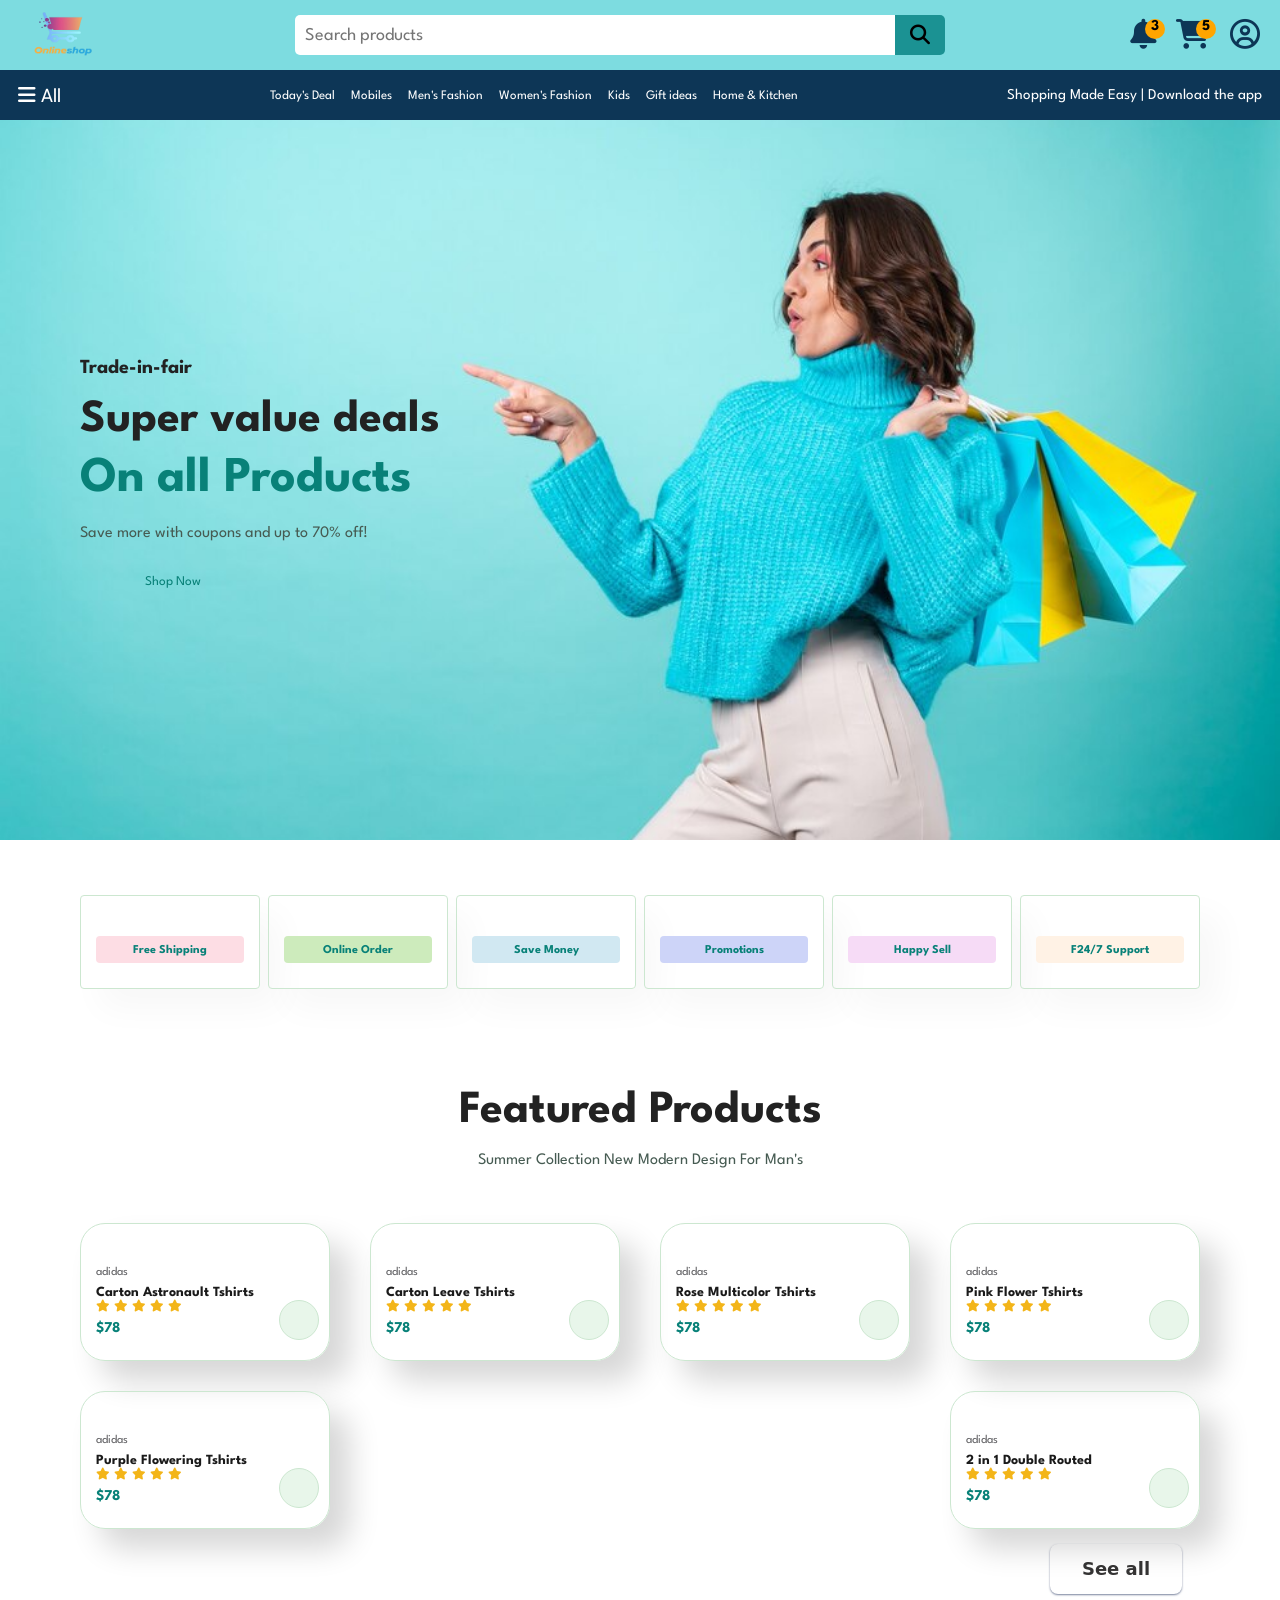
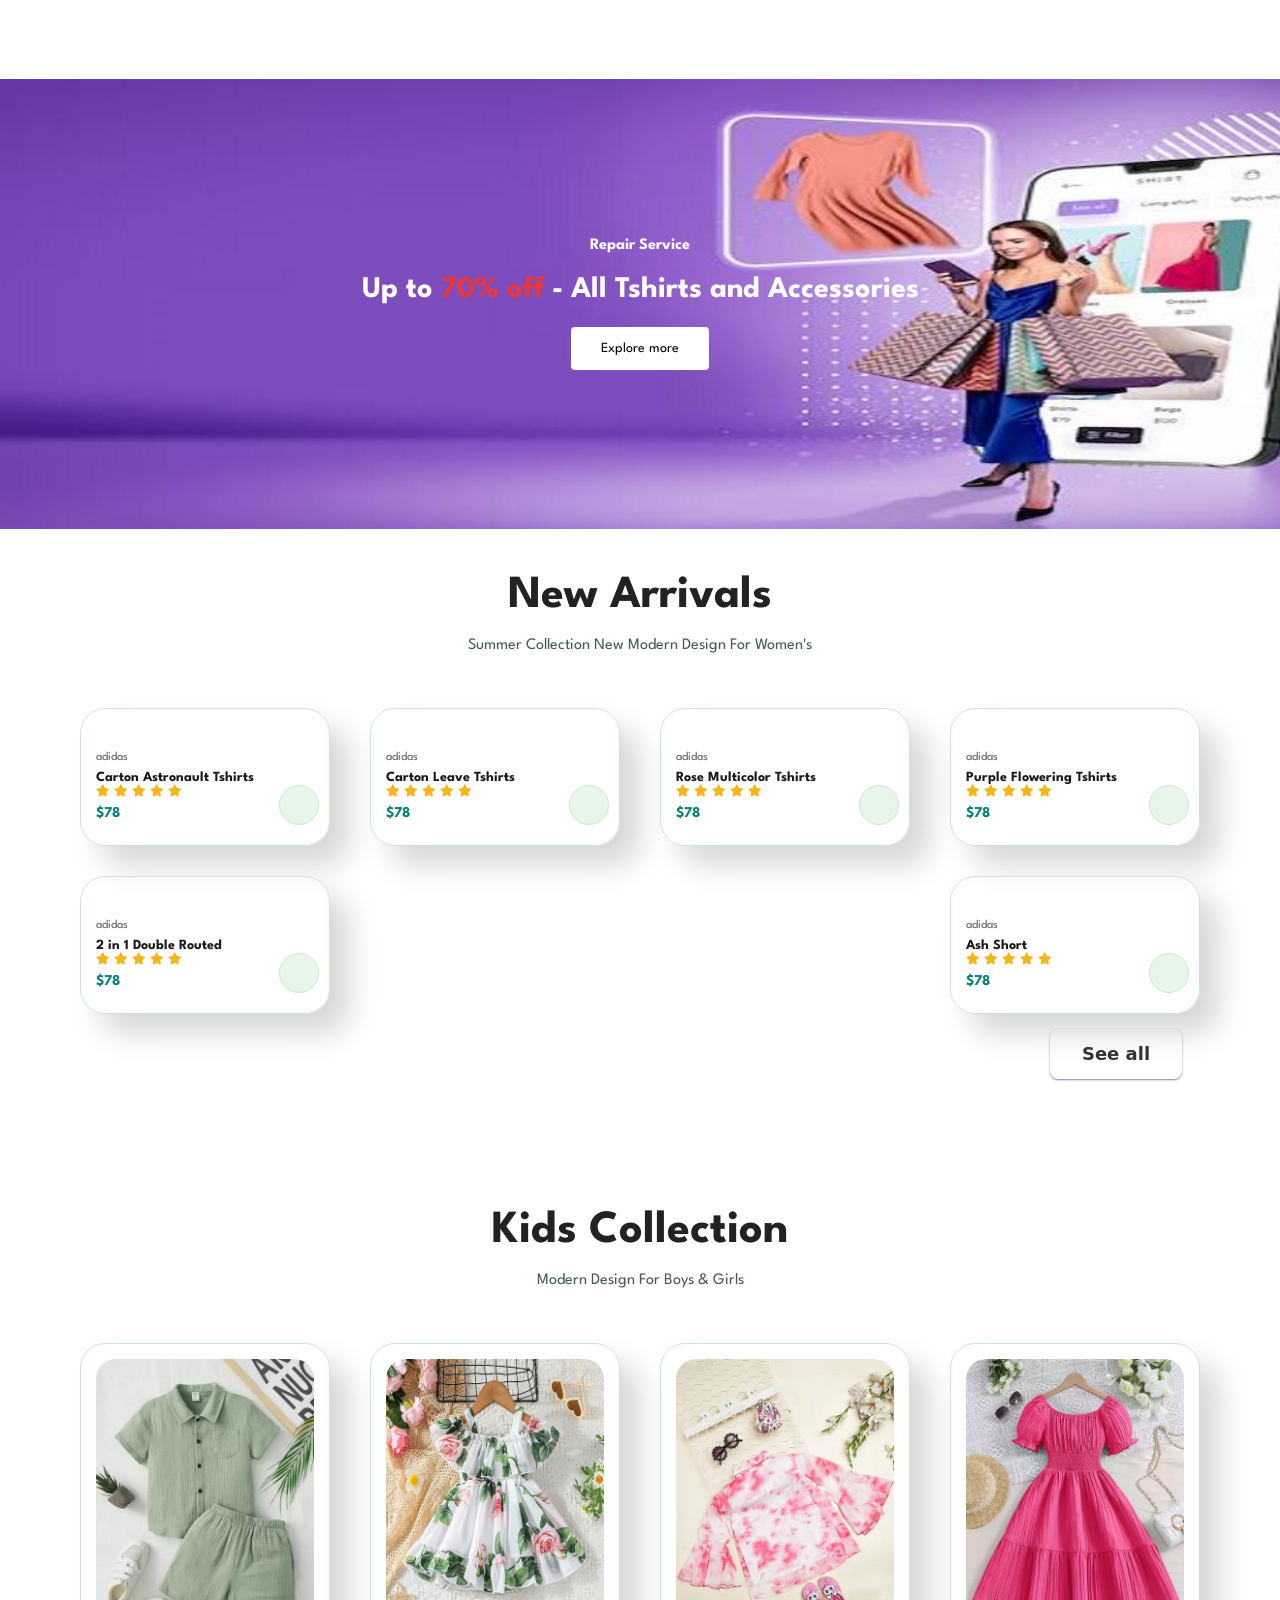
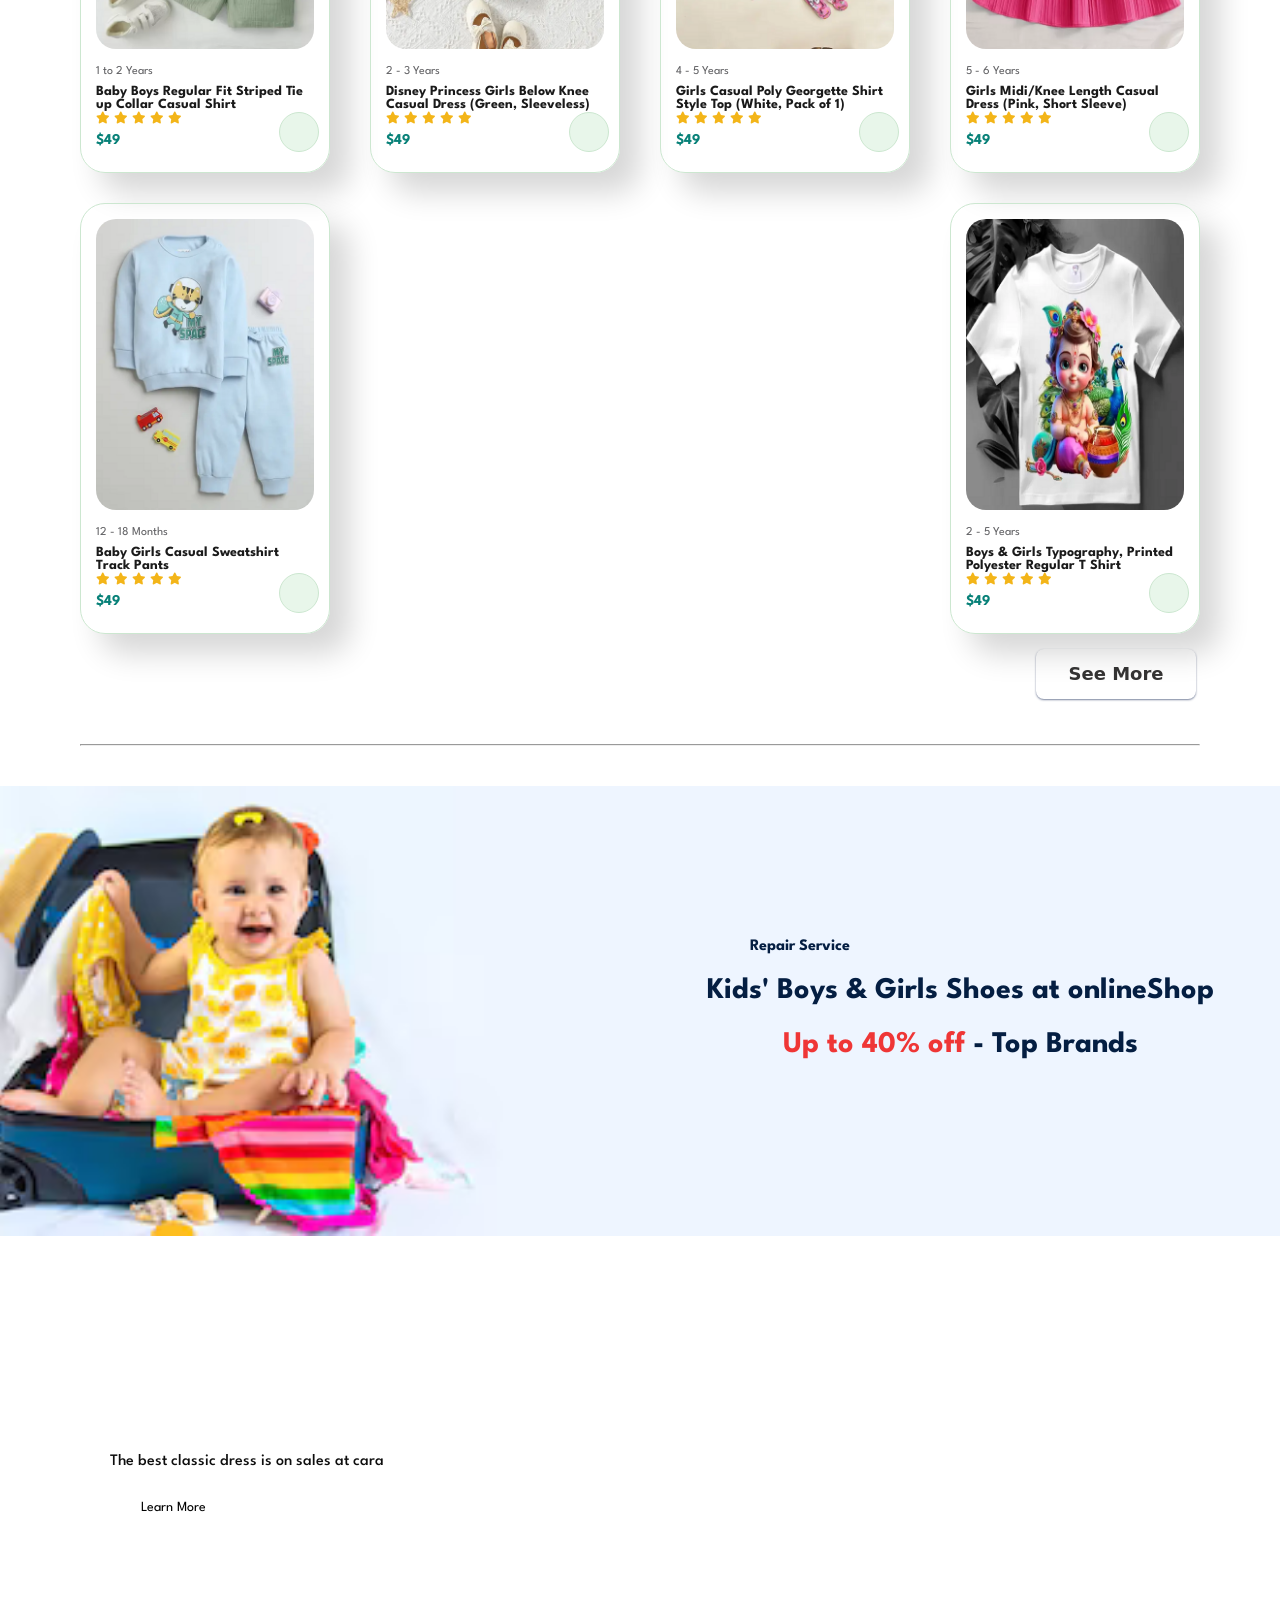
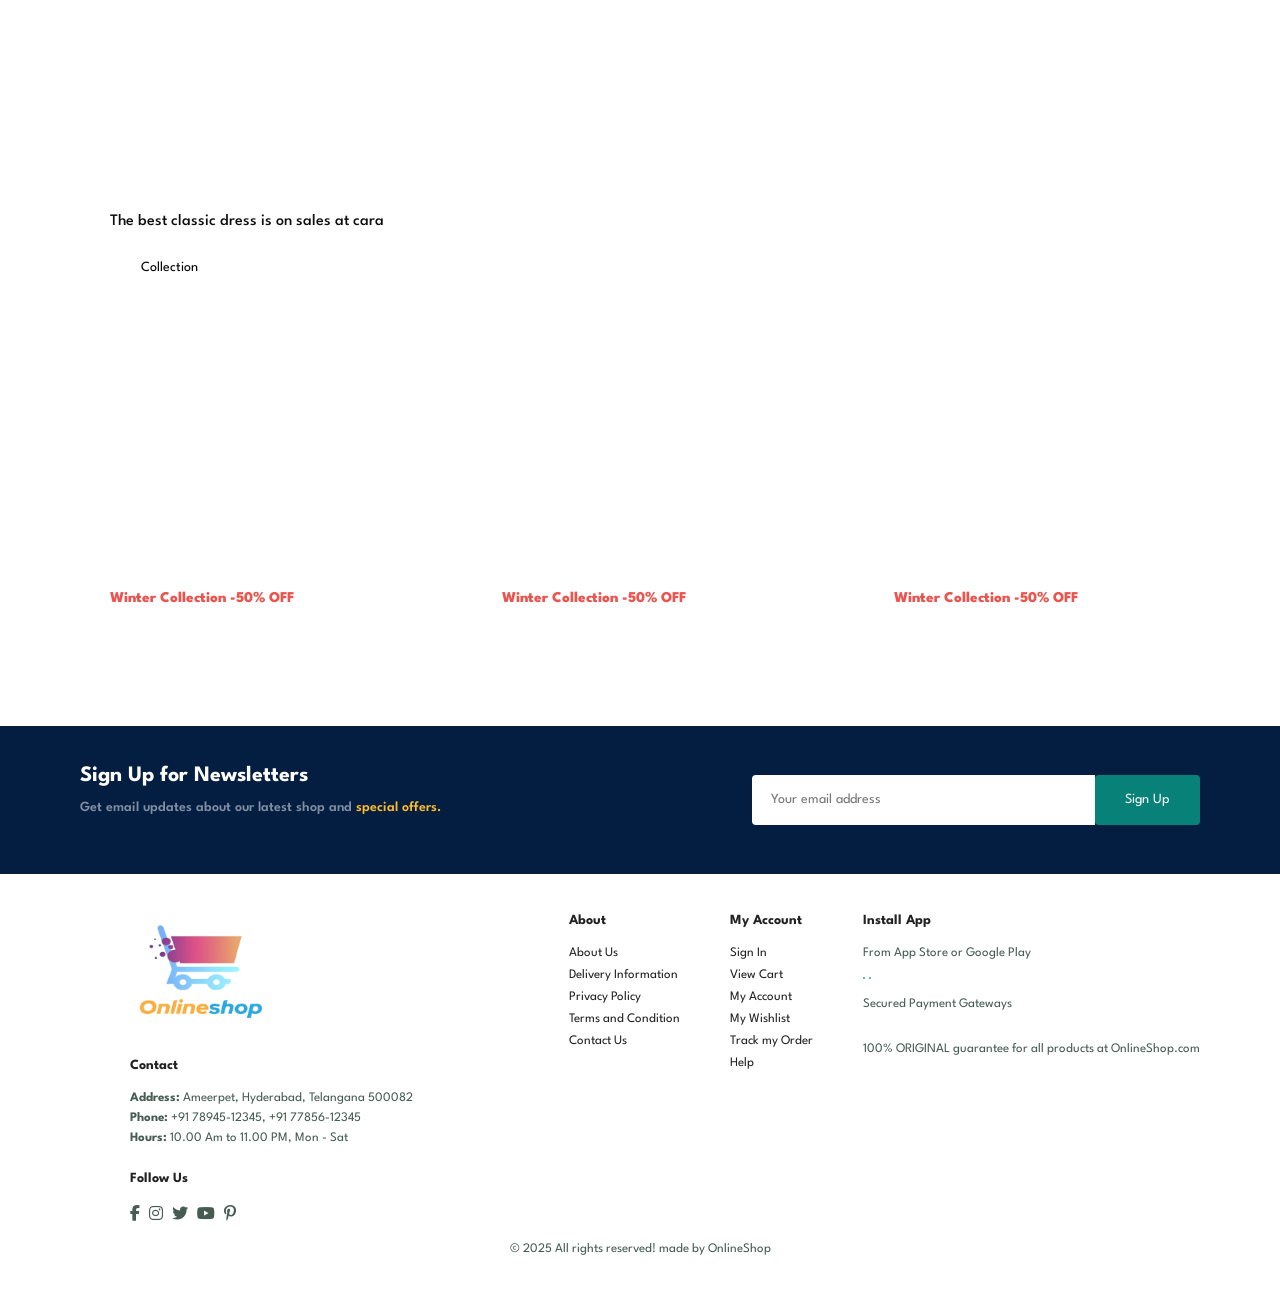
==== commit 4214ed02: "Add files via upload" ====
--- a/index.html
+++ b/index.html
@@ -1,797 +1,795 @@
-<!DOCTYPE html>
-<html lang="en">
-
-<head>
-    <meta charset="UTF-8">
-    <meta name="viewport" content="width=device-width, initial-scale=1.0">
-    <title>OnlineShop</title>
-    <meta name="description" content="OnlineShop.com">
-    <link rel="apple-touch-icon" href="assets/img/shoplogo.png">
-    <link rel="shortcut icon" href="assets/img/shoplogo.png">
-    <link rel="stylesheet" href="assets/css/style.css">
-    <link rel="stylesheet" href="assets/css/main.css">
-    <link rel="stylesheet" href="https://cdnjs.cloudflare.com/ajax/libs/font-awesome/6.4.2/css/all.min.css"
-        crossorigin="anonymous" referrerpolicy="no-referrer" />
-</head>
-
-<body>
-
-    <section class="nav__side">
-        <nav>
-            <div class="barand"><img src="assets/img/shoplogo.png" alt=""></div>
-            <div class="searchbar">
-                <input type="text">
-                <button><i class="fa-solid fa-magnifying-glass"></i></button>
-            </div>
-            <div class="links">
-                <div class="bell">
-                    <i class="fa-solid fa-bell"></i>
-                    <span>3</span>
-                </div>
-                <div class="cart">
-                    <i class="fa-solid fa-cart-shopping"></i>
-                    <span>5</span>
-                </div>
-                <div class="user" id="profile_dropdown">
-                    <i class="fa-regular fa-circle-user"></i>
-                </div>
-            </div>
-            <div class="profilre_dropdown">
-                <ul>
-                    <li><a href="#">My Profile</a></li>
-                    <li><a href="../index.html">Sign in</a></li>
-                </ul>
-            </div>
-        </nav>
-        <div class="nav2">
-            <div class="menu showbtn">
-                <i class="fa-solid fa-bars "></i>
-                <span>All</span>
-            </div>
-            <div>
-                <ul>
-                    <li><a href="./index.html">Today's Deal</a></li>
-                    <li><a href="./mobile.html">Mobiles</a></li>
-                    <li><a href="./mencollection.html">Men's Fashion </a></li>
-                    <li><a href="./womencollection.html">Women's Fashion</a></li>
-                    <li><a href="./kidscollection.html">Kids</a></li>
-                    <li><a href="./giftideas.html">Gift ideas</a></li>
-                    <li><a href="./homekichen.html">Home & Kitchen</a></li>
-                    <li><a href="./beauty.html">Beauty</a></li>
-                    <li><a href="./prime.html">Prime</a></li>
-                    <li><a href="./electronics.html">Electronics</a></li>
-                    
-                    
-                </ul>
-            </div>
-            <div class="downloadApp">
-                <a href="#"> Shoping Make Easy | Download the app</a>
-            </div>
-        </div>
-
-        <!-- ||||||||||||||||||||||||||||||||||||||||||||||||||||| -->
-
-
-        <div class="sidebar" id="sidemenu">
-            <div class="top">
-                <div><i class="fa-regular fa-circle-user"></i>
-                    <span>Hello, sign in</span>
-                </div>
-                <div> <button class="showbtn"><i class="fa-solid fa-xmark"></i></button></div>
-            </div>
-            <ul>
-                <li>
-                    <div class="title">Trending</div>
-                </li>
-                <li><a href="#">Best Seller</a></li>
-                <li><a href="#">New Release</a></li>
-                <li><a href="#">Movers and Shakers</a></li>
-            </ul>
-            <hr>
-            <ul>
-                <li>
-                    <div class="title">Digital contetn And Divices</div>
-                </li>
-                <li><a href="#">Echo & Alexa</a></li>
-                <li><a href="#">Fire TV</a></li>
-                <li><a href="#">Kindle E-Readers & EBooks</a></li>
-                <li><a href="#">Audible Audio Book</a></li>
-            </ul>
-
-            <hr>
-
-            <ul>
-                <li>
-                    <div class="title">Shop by Category</div>
-                </li>
-                <li><a href="#">Mobile & Computer</a></li>
-                <li><a href="#">TV, Applianes, Electronics</a></li>
-                <li><a href="#">Man's Fashion</a></li>
-                <li><a href="#">Women's Fashion</a></li>
-                <li><a href="#">Kid's Fashion</a></li>
-                <li><a href="#">Home,Kichen</a></li>
-                <li><a href="#">Baby Products</a></li>
-                <li><a href="#">Sports</a></li>
-                <li><a href="#">Fitnes</a></li>
-                <li><a href="#">Bag & Lugage</a></li>
-
-            </ul>
-            <hr>
-            <ul>
-                <li>
-                    <div class="title">Programs & Features</div>
-                </li>
-                <li><a href="#">Best Seller</a></li>
-                <li><a href="#">New Release</a></li>
-                <li><a href="#">Movers and Shakers</a></li>
-            </ul>
-            <hr>
-            <ul>
-                <li>
-                    <div class="title">Help & settings</div>
-                </li>
-                <li><a href="#">Yuor Account</a></li>
-                <li><a href="#">Customer Service</a></li>
-                <li><a href="#">Singn In</a></li>
-            </ul>
-            <hr>
-        </div>
-    </section>
-
-    <section id="hero">
-        <h4>Trade-in-fair</h4>
-        <h2>Super value deals</h2>
-        <h1>On all Products</h1>
-        <p>Save more with coupons and up to 70% off!</p>
-        <button>Shop Now</button>
-
-    </section>
-
-    <section id="feature" class="section-p1">
-        <div class="fe-box">
-            <img src="https://i.postimg.cc/PrN2Y6Cv/f1.png" alt="">
-            <h6>Free Shipping</h6>
-        </div>
-
-        <div class="fe-box">
-            <img src="https://i.postimg.cc/qvycxW4q/f2.png" alt="">
-            <h6>Online Order</h6>
-        </div>
-
-        <div class="fe-box">
-            <img src="https://i.postimg.cc/1Rdphyz4/f3.png" alt="">
-            <h6>Save Money</h6>
-        </div>
-
-        <div class="fe-box">
-            <img src="https://i.postimg.cc/GpYc2JFZ/f4.png" alt="">
-            <h6>Promotions</h6>
-        </div>
-
-        <div class="fe-box">
-            <img src="https://i.postimg.cc/4yFCwmv6/f5.png" alt="">
-            <h6>Happy Sell</h6>
-        </div>
-
-        <div class="fe-box">
-            <img src="https://i.postimg.cc/gJN1knTC/f6.png" alt="">
-            <h6>F24/7 Support</h6>
-        </div>
-
-    </section>
-
-    <section id="product1" class="section-p1">
-        <h2>Featured Products</h2>
-        <p>Summer Collection New Modern Design For Man's</p>
-        <div class="pro-container">
-            <div class="pro">
-                <img src="https://i.postimg.cc/kg9YYbTn/f1.jpg" alt="">
-                <div class="des">
-                    <span>adidas</span>
-                    <h5>Carton Astronault Tshirts</h5>
-                    <div class="star">
-                        <i class="fas fa-star"></i>
-                        <i class="fas fa-star"></i>
-                        <i class="fas fa-star"></i>
-                        <i class="fas fa-star"></i>
-                        <i class="fas fa-star"></i>
-                    </div>
-                    <h4>$78</h4>
-                </div>
-                <a href=""><i class="fal fa-shopping-cart cart"></i></a>
-            </div>
-
-
-            <div class="pro">
-                <img src="https://i.postimg.cc/2yhT2kvb/f2.jpg" alt="">
-                <div class="des">
-                    <span>adidas</span>
-                    <h5>Carton Leave Tshirts</h5>
-                    <div class="star">
-                        <i class="fas fa-star"></i>
-                        <i class="fas fa-star"></i>
-                        <i class="fas fa-star"></i>
-                        <i class="fas fa-star"></i>
-                        <i class="fas fa-star"></i>
-                    </div>
-                    <h4>$78</h4>
-                </div>
-                <a href=""><i class="fal fa-shopping-cart cart"></i></a>
-            </div>
-
-
-            <div class="pro">
-                <img src="https://i.postimg.cc/VL9DtNm2/f3.jpg" alt="">
-                <div class="des">
-                    <span>adidas</span>
-                    <h5>Rose Multicolor Tshirts</h5>
-                    <div class="star">
-                        <i class="fas fa-star"></i>
-                        <i class="fas fa-star"></i>
-                        <i class="fas fa-star"></i>
-                        <i class="fas fa-star"></i>
-                        <i class="fas fa-star"></i>
-                    </div>
-                    <h4>$78</h4>
-                </div>
-                <a href=""><i class="fal fa-shopping-cart cart"></i></a>
-            </div>
-
-
-            <div class="pro">
-                <img src="https://i.postimg.cc/vZ3hPS1z/f4.jpg" alt="">
-                <div class="des">
-                    <span>adidas</span>
-                    <h5>Pink Flower Tshirts</h5>
-                    <div class="star">
-                        <i class="fas fa-star"></i>
-                        <i class="fas fa-star"></i>
-                        <i class="fas fa-star"></i>
-                        <i class="fas fa-star"></i>
-                        <i class="fas fa-star"></i>
-                    </div>
-                    <h4>$78</h4>
-                </div>
-                <a href=""><i class="fal fa-shopping-cart cart"></i></a>
-            </div>
-
-
-
-            <div class="pro">
-                <img src="https://i.postimg.cc/q7FLrhx6/f5.jpg" alt="">
-                <div class="des">
-                    <span>adidas</span>
-                    <h5>Purple Flowering Tshirts</h5>
-                    <div class="star">
-                        <i class="fas fa-star"></i>
-                        <i class="fas fa-star"></i>
-                        <i class="fas fa-star"></i>
-                        <i class="fas fa-star"></i>
-                        <i class="fas fa-star"></i>
-                    </div>
-                    <h4>$78</h4>
-                </div>
-                <a href=""><i class="fal fa-shopping-cart cart"></i></a>
-            </div>
-
-
-
-            <!-- <div class="pro">
-                <img src="https://i.postimg.cc/L86BZByZ/f7.jpg" alt="">
-                <div class="des">
-                    <span>adidas</span>
-                    <h5>Short Knicker </h5>
-                    <div class="star">
-                        <i class="fas fa-star"></i>
-                        <i class="fas fa-star"></i>
-                        <i class="fas fa-star"></i>
-                        <i class="fas fa-star"></i>
-                        <i class="fas fa-star"></i>
-                    </div>
-                    <h4>$78</h4>
-                </div>
-                <a href=""><i class="fal fa-shopping-cart cart"></i></a>
-            </div> -->
-
-
-
-            <div class="pro">
-                <img src="https://i.postimg.cc/zDxJ2f0H/f6.jpg" alt="">
-                <div class="des">
-                    <span>adidas</span>
-                    <h5>2 in 1 Double Routed</h5>
-                    <div class="star">
-                        <i class="fas fa-star"></i>
-                        <i class="fas fa-star"></i>
-                        <i class="fas fa-star"></i>
-                        <i class="fas fa-star"></i>
-                        <i class="fas fa-star"></i>
-                    </div>
-                    <h4>$78</h4>
-                </div>
-                <a href=""><i class="fal fa-shopping-cart cart"></i></a>
-            </div>
-
-
-
-            <!-- <div class="pro">
-                <img src="https://i.postimg.cc/x8qcBrpP/n6.jpg" alt="">
-                <div class="des">
-                    <span>adidas</span>
-                    <h5>Ash Short</h5>
-                    <div class="star">
-                        <i class="fas fa-star"></i>
-                        <i class="fas fa-star"></i>
-                        <i class="fas fa-star"></i>
-                        <i class="fas fa-star"></i>
-                        <i class="fas fa-star"></i>
-                    </div>
-                    <h4>$78</h4>
-                </div>
-                <a href=""><i class="fal fa-shopping-cart cart"></i></a>
-            </div> -->
-
-        </div>
-        <button class="normalright" role="button">See all</button>
-    </section>
-
-    <section id="banner" class="section-m1">
-        <h4> Repair Service</h4>
-        <h2>Up to <span>70% off </span> - All Tshirts and Accessories</h2>
-        <button class="btn normal">Explore more</button>
-    </section>
-
-    <section id="product1" class="section-p1">
-        <h2>New Arrivals</h2>
-        <p>Summer Collection New Modern Design For Women's</p>
-        <div class="pro-container">
-            <div class="pro">
-                <img src="https://i.postimg.cc/hG1hqqK6/n1.jpg" alt="">
-                <div class="des">
-                    <span>adidas</span>
-                    <h5>Carton Astronault Tshirts</h5>
-                    <div class="star">
-                        <i class="fas fa-star"></i>
-                        <i class="fas fa-star"></i>
-                        <i class="fas fa-star"></i>
-                        <i class="fas fa-star"></i>
-                        <i class="fas fa-star"></i>
-                    </div>
-                    <h4>$78</h4>
-                </div>
-                <a href=""><i class="fal fa-shopping-cart cart"></i></a>
-            </div>
-
-
-            <div class="pro">
-                <img src="https://i.postimg.cc/BZkSkvxt/n2.jpg" alt="">
-                <div class="des">
-                    <span>adidas</span>
-                    <h5>Carton Leave Tshirts</h5>
-                    <div class="star">
-                        <i class="fas fa-star"></i>
-                        <i class="fas fa-star"></i>
-                        <i class="fas fa-star"></i>
-                        <i class="fas fa-star"></i>
-                        <i class="fas fa-star"></i>
-                    </div>
-                    <h4>$78</h4>
-                </div>
-                <a href=""><i class="fal fa-shopping-cart cart"></i></a>
-            </div>
-
-
-            <div class="pro">
-                <img src="https://i.postimg.cc/KYjcC3sk/n3.jpg" alt="">
-                <div class="des">
-                    <span>adidas</span>
-                    <h5>Rose Multicolor Tshirts</h5>
-                    <div class="star">
-                        <i class="fas fa-star"></i>
-                        <i class="fas fa-star"></i>
-                        <i class="fas fa-star"></i>
-                        <i class="fas fa-star"></i>
-                        <i class="fas fa-star"></i>
-                    </div>
-                    <h4>$78</h4>
-                </div>
-                <a href=""><i class="fal fa-shopping-cart cart"></i></a>
-            </div>
-
-<!-- 
-            <div class="pro">
-                <img src="https://i.postimg.cc/vHvQBtJx/n4.jpg" alt="">
-                <div class="des">
-                    <span>adidas</span>
-                    <h5>Pink Flower Tshirts</h5>
-                    <div class="star">
-                        <i class="fas fa-star"></i>
-                        <i class="fas fa-star"></i>
-                        <i class="fas fa-star"></i>
-                        <i class="fas fa-star"></i>
-                        <i class="fas fa-star"></i>
-                    </div>
-                    <h4>$78</h4>
-                </div>
-                <a href=""><i class="fal fa-shopping-cart cart"></i></a>
-            </div> -->
-
-
-
-            <div class="pro">
-                <img src="https://i.postimg.cc/908J8S4q/n5.jpg" alt="">
-                <div class="des">
-                    <span>adidas</span>
-                    <h5>Purple Flowering Tshirts</h5>
-                    <div class="star">
-                        <i class="fas fa-star"></i>
-                        <i class="fas fa-star"></i>
-                        <i class="fas fa-star"></i>
-                        <i class="fas fa-star"></i>
-                        <i class="fas fa-star"></i>
-                    </div>
-                    <h4>$78</h4>
-                </div>
-                <a href=""><i class="fal fa-shopping-cart cart"></i></a>
-            </div>
-
-<!-- 
-
-            <div class="pro">
-                <img src="https://i.postimg.cc/X7r8NsGQ/n7.jpg" alt="">
-                <div class="des">
-                    <span>adidas</span>
-                    <h5>Short Knicker </h5>
-                    <div class="star">
-                        <i class="fas fa-star"></i>
-                        <i class="fas fa-star"></i>
-                        <i class="fas fa-star"></i>
-                        <i class="fas fa-star"></i>
-                        <i class="fas fa-star"></i>
-                    </div>
-                    <h4>$78</h4>
-                </div>
-                <a href=""><i class="fal fa-shopping-cart cart"></i></a>
-            </div> -->
-
-
-
-            <div class="pro">
-                <img src="https://i.postimg.cc/JhrH0hYM/n8.jpg" alt="">
-                <div class="des">
-                    <span>adidas</span>
-                    <h5>2 in 1 Double Routed</h5>
-                    <div class="star">
-                        <i class="fas fa-star"></i>
-                        <i class="fas fa-star"></i>
-                        <i class="fas fa-star"></i>
-                        <i class="fas fa-star"></i>
-                        <i class="fas fa-star"></i>
-                    </div>
-                    <h4>$78</h4>
-                </div>
-                <a href=""><i class="fal fa-shopping-cart cart"></i></a>
-            </div>
-
-
-
-            <div class="pro">
-                <img src="https://i.postimg.cc/2Sq4mytJ/f8.jpg" alt="">
-                <div class="des">
-                    <span>adidas</span>
-                    <h5>Ash Short</h5>
-                    <div class="star">
-                        <i class="fas fa-star"></i>
-                        <i class="fas fa-star"></i>
-                        <i class="fas fa-star"></i>
-                        <i class="fas fa-star"></i>
-                        <i class="fas fa-star"></i>
-                    </div>
-                    <h4>$78</h4>
-                </div>
-                <a href=""><i class="fal fa-shopping-cart cart"></i></a>
-            </div>
-
-        </div>
-        <button class="normalright" role="button">See all</button>
-    </section>
-
-    
-    <section id="product1" class="section-p1">
-        <h2>Kids Collection</h2>
-        <p>Modern Design For Boys & Girls </p>
-        <div class="pro-container">
-            <div class="pro">
-                <img src="assets/img/babyp1.png" alt="">
-                <div class="des">
-                    <span>1 to 2 Years</span>
-                    <h5>Baby Boys Regular Fit Striped Tie up Collar Casual Shirt</h5>
-                    <div class="star">
-                        <i class="fas fa-star"></i>
-                        <i class="fas fa-star"></i>
-                        <i class="fas fa-star"></i>
-                        <i class="fas fa-star"></i>
-                        <i class="fas fa-star"></i>
-                    </div>
-                    <h4>$49</h4>
-                </div>
-                <a href=""><i class="fal fa-shopping-cart cart"></i></a>
-            </div>
-
-
-            <div class="pro">
-                <img src="assets/img/babyp2.png" alt="">
-                <div class="des">
-                    <span>2 - 3 Years</span>
-                    <h5>Disney Princess Girls Below Knee Casual Dress  (Green, Sleeveless)</h5>
-                    <div class="star">
-                        <i class="fas fa-star"></i>
-                        <i class="fas fa-star"></i>
-                        <i class="fas fa-star"></i>
-                        <i class="fas fa-star"></i>
-                        <i class="fas fa-star"></i>
-                    </div>
-                    <h4>$49</h4>
-                </div>
-                <a href=""><i class="fal fa-shopping-cart cart"></i></a>
-            </div>
-
-
-            <div class="pro">
-                <img src="assets/img/babyp3.png" alt="">
-                <div class="des">
-                    <span>4 - 5 Years</span>
-                    <h5>Girls Casual Poly Georgette Shirt Style Top  (White, Pack of 1)</h5>
-                    <div class="star">
-                        <i class="fas fa-star"></i>
-                        <i class="fas fa-star"></i>
-                        <i class="fas fa-star"></i>
-                        <i class="fas fa-star"></i>
-                        <i class="fas fa-star"></i>
-                    </div>
-                    <h4>$49</h4>
-                </div>
-                <a href=""><i class="fal fa-shopping-cart cart"></i></a>
-            </div>
-
-<!-- 
-            <div class="pro">
-                <img src="https://i.postimg.cc/vHvQBtJx/n4.jpg" alt="">
-                <div class="des">
-                    <span>adidas</span>
-                    <h5>Pink Flower Tshirts</h5>
-                    <div class="star">
-                        <i class="fas fa-star"></i>
-                        <i class="fas fa-star"></i>
-                        <i class="fas fa-star"></i>
-                        <i class="fas fa-star"></i>
-                        <i class="fas fa-star"></i>
-                    </div>
-                    <h4>$49</h4>
-                </div>
-                <a href=""><i class="fal fa-shopping-cart cart"></i></a>
-            </div> -->
-
-
-
-            <div class="pro">
-                <img src="assets/img/babyp4.png" alt="">
-                <div class="des">
-                    <span>5 - 6 Years</span>
-                    <h5>Girls Midi/Knee Length Casual Dress  (Pink, Short Sleeve)</h5>
-                    <div class="star">
-                        <i class="fas fa-star"></i>
-                        <i class="fas fa-star"></i>
-                        <i class="fas fa-star"></i>
-                        <i class="fas fa-star"></i>
-                        <i class="fas fa-star"></i>
-                    </div>
-                    <h4>$49</h4>
-                </div>
-                <a href=""><i class="fal fa-shopping-cart cart"></i></a>
-            </div>
-
-<!-- 
-
-            <div class="pro">
-                <img src="https://i.postimg.cc/X7r8NsGQ/n7.jpg" alt="">
-                <div class="des">
-                    <span>adidas</span>
-                    <h5>Short Knicker </h5>
-                    <div class="star">
-                        <i class="fas fa-star"></i>
-                        <i class="fas fa-star"></i>
-                        <i class="fas fa-star"></i>
-                        <i class="fas fa-star"></i>
-                        <i class="fas fa-star"></i>
-                    </div>
-                    <h4>$49</h4>
-                </div>
-                <a href=""><i class="fal fa-shopping-cart cart"></i></a>
-            </div> -->
-
-
-
-            <div class="pro">
-                <img src="assets/img/babyp5.png" alt="">
-                <div class="des">
-                    <span>12 - 18 Months</span>
-                    <h5>Baby Girls Casual Sweatshirt Track Pants</h5>
-                    <div class="star">
-                        <i class="fas fa-star"></i>
-                        <i class="fas fa-star"></i>
-                        <i class="fas fa-star"></i>
-                        <i class="fas fa-star"></i>
-                        <i class="fas fa-star"></i>
-                    </div>
-                    <h4>$49</h4>
-                </div>
-                <a href=""><i class="fal fa-shopping-cart cart"></i></a>
-            </div>
-
-
-
-            <div class="pro">
-                <img src="assets/img/babyp6.png" alt="">
-                <div class="des">
-                    <span>2 - 5 Years</span>
-                    <h5>Boys & Girls Typography, Printed Polyester Regular T Shirt</h5>
-                    <div class="star">
-                        <i class="fas fa-star"></i>
-                        <i class="fas fa-star"></i>
-                        <i class="fas fa-star"></i>
-                        <i class="fas fa-star"></i>
-                        <i class="fas fa-star"></i>
-                    </div>
-                    <h4>$49</h4>
-                </div>
-                <a href=""><i class="fal fa-shopping-cart cart"></i></a>
-                
-            </div>
-
-        </div>
-        <button class="normalright" role="button">See More</button>
-        <hr>
-    </section>
-
-    <section id="banner2" class="section-m1">
-        <h4> Repair Service</h4>
-        <h2>Kids' Boys & Girls Shoes at onlineShop  <br><span>Up to 40% off </span> - Top Brands</h2>
-      
-    </section>
-    
-    <section id="sm-banner" class="section-p1">
-        <div class="banner-box">
-            <h4>crazy deals</h4>
-            <h2>buy 1 get 1 free</h2>
-            <span>The best classic dress is on sales at cara</span>
-            <button class="btn white">Learn More</button>
-
-        </div>
-
-        <div class="banner-box banner-box2">
-            <h4>spring/summer</h4>
-            <h2>upcoming season</h2>
-            <span>The best classic dress is on sales at cara</span>
-            <button class="btn white">Collection</button>
-
-        </div>
-
-    </section> 
-
-    <section id="banner3" class="section-p1">
-        <div class="banner-box">
-
-            <h2>SEASONAL SALES</h2>
-            <h3>Winter Collection -50% OFF</h3>
-
-        </div>
-
-        <div class="banner-box banner-img2">
-
-            <h2>SEASONAL SALES</h2>
-            <h3>Winter Collection -50% OFF</h3>
-
-        </div>
-
-        <div class="banner-box banner-img3">
-
-            <h2>SEASONAL SALES</h2>
-            <h3>Winter Collection -50% OFF</h3>
-
-        </div>
-
-    </section>
-
-
-    <section id="newsletter" class="section-p1">
-        <div class="newstext">
-            <h4>Sign Up for Newsletters</h4>
-            <p>Get Email updates about our latest shop and <span> special offers.</span> </p>
-        </div>
-        <div class="form">
-            <input type="text" placeholder="Your email address">
-            <button class="btn normal">Sign Up</button>
-        </div>
-
-        </div>
-
-    </section>
-
-    <footer class="section-p1">
-
-        <div class="col">
-            <a href="#"><img class="logo" src="assets/img/shoplogo.png"></a>
-            <h4>Contact</h4>
-            <p><strong>Address:<strong> Ameerpet, Hyderabad, Telangana 500082</p>
-            <p><strong>Phone:</strong> +91 78945-12345, +91 77856-12345</p>
-            <p><strong>Hours:</strong> 10.00 Am to 11.00 PM, Mon - Sat</p>
-
-
-
-
-            
-
-
-
-            <div class="follow">
-                <h4>Follow Us</h4>
-                <div class="icon">
-                    <i class="fab fa-facebook-f"></i>
-                    <i class="fab fa-instagram"></i>
-                    <i class="fab fa-twitter"></i>
-                    <i class="fab fa-youtube"></i>
-                    <i class="fab fa-pinterest-p"></i>
-                </div>
-            </div>
-        </div>
-
-        <div class="sec">
-            <div class="col">
-                <h4>About</h4>
-                <a href="#">About Us</a>
-                <a href="#">Delivery Information</a>
-                <a href="#">Privacy Policy</a>
-                <a href="#">Terms and Condition</a>
-                <a href="#">Contact Us</a>
-            </div>
-
-            <div class="col">
-                <h4>My Account</h4>
-                <a href="#">Sign In</a>
-                <a href="#">View Cart</a>
-                <a href="#">My Account</a>
-                <a href="#">My Wishlist</a>
-                <a href="#">Track my Order</a>
-                <a href="#">Help</a>
-
-            </div>
-            
-            <div class="col install">
-                
-                <h4>Install App</h4>
-                <p>From App Store or Google Play</p>
-
-                <div class="row">
-                    <img src="https://i.postimg.cc/Y2s5mLdR/app.jpg" alt="">
-                    <img src="https://i.postimg.cc/7YvyWTS6/play.jpg" alt="">
-                </div>
-                <p>Secured Payment Gateways</p>
-                <img src="https://i.postimg.cc/kgfzqVRW/pay.png" alt="">
-                <div class="coypright">
-                    <p> 100% ORIGINAL guarantee for all products at OnlineShop.com </p>
-                </div>
-            </div>
-            
-        </div>
-
-        <div class="coypright">
-            <p> © 2025 All rights reserved! made by OnlineShop </p>
-        </div>
-
-    </footer>
-</body>
-<!-- <script src="assets/script/script.js"></script> -->
-<script src="assets/script/main.js"></script>
-
+<!DOCTYPE html>
+<html lang="en">
+
+<head>
+    <meta charset="UTF-8">
+    <meta name="viewport" content="width=device-width, initial-scale=1.0">
+    <meta name="theme-color" content="#7ddce0">
+    <title>OnlineShop</title>
+    <meta name="description" content="OnlineShop.com">
+    <link rel="apple-touch-icon" href="assets/img/shoplogo.png">
+    <link rel="shortcut icon" href="assets/img/shoplogo.png">
+    <link rel="stylesheet" href="assets/css/style.css">
+    <link rel="stylesheet" href="assets/css/main.css">
+    <link rel="stylesheet" href="https://cdnjs.cloudflare.com/ajax/libs/font-awesome/6.4.2/css/all.min.css"
+        crossorigin="anonymous" referrerpolicy="no-referrer" />
+</head>
+
+<body>
+
+    <section class="nav__side">
+        <nav>
+            <div class="barand"><a href="./index.html"><img src="assets/img/shoplogo.png" alt="OnlineShop home"></a></div>
+            <div class="searchbar">
+                <input type="search" placeholder="Search products" aria-label="Search products">
+                <button aria-label="Search"><i class="fa-solid fa-magnifying-glass"></i></button>
+            </div>
+            <div class="links">
+                <div class="bell">
+                    <i class="fa-solid fa-bell"></i>
+                    <span>3</span>
+                </div>
+                <div class="cart">
+                    <i class="fa-solid fa-cart-shopping"></i>
+                    <span>5</span>
+                </div>
+                <div class="user" id="profile_dropdown">
+                    <i class="fa-regular fa-circle-user"></i>
+                </div>
+            </div>
+            <div class="profilre_dropdown">
+                <ul>
+                    <li><a href="#">My Profile</a></li>
+                    <li><a href="#">Sign in</a></li>
+                </ul>
+            </div>
+        </nav>
+        <div class="nav2">
+            <div class="menu showbtn" role="button" aria-label="Open menu">
+                <i class="fa-solid fa-bars "></i>
+                <span>All</span>
+            </div>
+            <div>
+                <ul>
+                    <li><a href="./index.html">Today's Deal</a></li>
+                    <li><a href="./mobile.html">Mobiles</a></li>
+                    <li><a href="./mencollection.html">Men's Fashion </a></li>
+                    <li><a href="./womencollection.html">Women's Fashion</a></li>
+                    <li><a href="./kidscollection.html">Kids</a></li>
+                    <li><a href="./giftideas.html">Gift ideas</a></li>
+                    <li><a href="./homekichen.html">Home & Kitchen</a></li>
+                    <li><a href="./beauty.html">Beauty</a></li>
+                    <li><a href="./prime.html">Prime</a></li>
+                    <li><a href="./electronics.html">Electronics</a></li>
+                    
+                    
+                </ul>
+            </div>
+            <div class="downloadApp">
+                <a href="#"> Shopping Made Easy | Download the app</a>
+            </div>
+        </div>
+
+        <!-- ||||||||||||||||||||||||||||||||||||||||||||||||||||| -->
+
+
+        <div class="sidebar" id="sidemenu">
+            <div class="top">
+                <div><i class="fa-regular fa-circle-user"></i>
+                    <span>Hello, sign in</span>
+                </div>
+                <div> <button class="showbtn" aria-label="Close menu"><i class="fa-solid fa-xmark"></i></button></div>
+            </div>
+            <ul>
+                <li>
+                    <div class="title">Trending</div>
+                </li>
+                <li><a href="#">Best Seller</a></li>
+                <li><a href="#">New Release</a></li>
+                <li><a href="#">Movers and Shakers</a></li>
+            </ul>
+            <hr>
+            <ul>
+                <li>
+                    <div class="title">Digital Content And Devices</div>
+                </li>
+                <li><a href="#">Echo & Alexa</a></li>
+                <li><a href="#">Fire TV</a></li>
+                <li><a href="#">Kindle E-Readers & EBooks</a></li>
+                <li><a href="#">Audible Audio Book</a></li>
+            </ul>
+
+            <hr>
+
+            <ul>
+                <li>
+                    <div class="title">Shop by Category</div>
+                </li>
+                <li><a href="#">Mobile & Computer</a></li>
+                <li><a href="#">TV, Appliances, Electronics</a></li>
+                <li><a href="#">Men's Fashion</a></li>
+                <li><a href="#">Women's Fashion</a></li>
+                <li><a href="#">Kid's Fashion</a></li>
+                <li><a href="#">Home &amp; Kitchen</a></li>
+                <li><a href="#">Baby Products</a></li>
+                <li><a href="#">Sports</a></li>
+                <li><a href="#">Fitness</a></li>
+                <li><a href="#">Bags &amp; Luggage</a></li>
+
+            </ul>
+            <hr>
+            <ul>
+                <li>
+                    <div class="title">Programs & Features</div>
+                </li>
+                <li><a href="#">Best Seller</a></li>
+                <li><a href="#">New Release</a></li>
+                <li><a href="#">Movers and Shakers</a></li>
+            </ul>
+            <hr>
+            <ul>
+                <li>
+                    <div class="title">Help & settings</div>
+                </li>
+                <li><a href="#">Your Account</a></li>
+                <li><a href="#">Customer Service</a></li>
+                <li><a href="#">Sign In</a></li>
+            </ul>
+            <hr>
+        </div>
+    </section>
+
+    <section id="hero">
+        <h4>Trade-in-fair</h4>
+        <h2>Super value deals</h2>
+        <h1>On all Products</h1>
+        <p>Save more with coupons and up to 70% off!</p>
+        <button>Shop Now</button>
+
+    </section>
+
+    <section id="feature" class="section-p1">
+        <div class="fe-box">
+            <img src="https://i.postimg.cc/PrN2Y6Cv/f1.png" alt="" loading="lazy">
+            <h6>Free Shipping</h6>
+        </div>
+
+        <div class="fe-box">
+            <img src="https://i.postimg.cc/qvycxW4q/f2.png" alt="" loading="lazy">
+            <h6>Online Order</h6>
+        </div>
+
+        <div class="fe-box">
+            <img src="https://i.postimg.cc/1Rdphyz4/f3.png" alt="" loading="lazy">
+            <h6>Save Money</h6>
+        </div>
+
+        <div class="fe-box">
+            <img src="https://i.postimg.cc/GpYc2JFZ/f4.png" alt="" loading="lazy">
+            <h6>Promotions</h6>
+        </div>
+
+        <div class="fe-box">
+            <img src="https://i.postimg.cc/4yFCwmv6/f5.png" alt="" loading="lazy">
+            <h6>Happy Sell</h6>
+        </div>
+
+        <div class="fe-box">
+            <img src="https://i.postimg.cc/gJN1knTC/f6.png" alt="" loading="lazy">
+            <h6>F24/7 Support</h6>
+        </div>
+
+    </section>
+
+    <section id="product1" class="section-p1">
+        <h2>Featured Products</h2>
+        <p>Summer Collection New Modern Design For Man's</p>
+        <div class="pro-container">
+            <div class="pro">
+                <img src="https://i.postimg.cc/kg9YYbTn/f1.jpg" alt="" loading="lazy">
+                <div class="des">
+                    <span>adidas</span>
+                    <h5>Carton Astronault Tshirts</h5>
+                    <div class="star">
+                        <i class="fas fa-star"></i>
+                        <i class="fas fa-star"></i>
+                        <i class="fas fa-star"></i>
+                        <i class="fas fa-star"></i>
+                        <i class="fas fa-star"></i>
+                    </div>
+                    <h4>$78</h4>
+                </div>
+                <a href="#" aria-label="Add to cart"><i class="fal fa-shopping-cart cart"></i></a>
+            </div>
+
+
+            <div class="pro">
+                <img src="https://i.postimg.cc/2yhT2kvb/f2.jpg" alt="" loading="lazy">
+                <div class="des">
+                    <span>adidas</span>
+                    <h5>Carton Leave Tshirts</h5>
+                    <div class="star">
+                        <i class="fas fa-star"></i>
+                        <i class="fas fa-star"></i>
+                        <i class="fas fa-star"></i>
+                        <i class="fas fa-star"></i>
+                        <i class="fas fa-star"></i>
+                    </div>
+                    <h4>$78</h4>
+                </div>
+                <a href="#" aria-label="Add to cart"><i class="fal fa-shopping-cart cart"></i></a>
+            </div>
+
+
+            <div class="pro">
+                <img src="https://i.postimg.cc/VL9DtNm2/f3.jpg" alt="" loading="lazy">
+                <div class="des">
+                    <span>adidas</span>
+                    <h5>Rose Multicolor Tshirts</h5>
+                    <div class="star">
+                        <i class="fas fa-star"></i>
+                        <i class="fas fa-star"></i>
+                        <i class="fas fa-star"></i>
+                        <i class="fas fa-star"></i>
+                        <i class="fas fa-star"></i>
+                    </div>
+                    <h4>$78</h4>
+                </div>
+                <a href="#" aria-label="Add to cart"><i class="fal fa-shopping-cart cart"></i></a>
+            </div>
+
+
+            <div class="pro">
+                <img src="https://i.postimg.cc/vZ3hPS1z/f4.jpg" alt="" loading="lazy">
+                <div class="des">
+                    <span>adidas</span>
+                    <h5>Pink Flower Tshirts</h5>
+                    <div class="star">
+                        <i class="fas fa-star"></i>
+                        <i class="fas fa-star"></i>
+                        <i class="fas fa-star"></i>
+                        <i class="fas fa-star"></i>
+                        <i class="fas fa-star"></i>
+                    </div>
+                    <h4>$78</h4>
+                </div>
+                <a href="#" aria-label="Add to cart"><i class="fal fa-shopping-cart cart"></i></a>
+            </div>
+
+
+
+            <div class="pro">
+                <img src="https://i.postimg.cc/q7FLrhx6/f5.jpg" alt="" loading="lazy">
+                <div class="des">
+                    <span>adidas</span>
+                    <h5>Purple Flowering Tshirts</h5>
+                    <div class="star">
+                        <i class="fas fa-star"></i>
+                        <i class="fas fa-star"></i>
+                        <i class="fas fa-star"></i>
+                        <i class="fas fa-star"></i>
+                        <i class="fas fa-star"></i>
+                    </div>
+                    <h4>$78</h4>
+                </div>
+                <a href="#" aria-label="Add to cart"><i class="fal fa-shopping-cart cart"></i></a>
+            </div>
+
+
+
+            <!-- <div class="pro">
+                <img src="https://i.postimg.cc/L86BZByZ/f7.jpg" alt="" loading="lazy">
+                <div class="des">
+                    <span>adidas</span>
+                    <h5>Short Knicker </h5>
+                    <div class="star">
+                        <i class="fas fa-star"></i>
+                        <i class="fas fa-star"></i>
+                        <i class="fas fa-star"></i>
+                        <i class="fas fa-star"></i>
+                        <i class="fas fa-star"></i>
+                    </div>
+                    <h4>$78</h4>
+                </div>
+                <a href="#" aria-label="Add to cart"><i class="fal fa-shopping-cart cart"></i></a>
+            </div> -->
+
+
+
+            <div class="pro">
+                <img src="https://i.postimg.cc/zDxJ2f0H/f6.jpg" alt="" loading="lazy">
+                <div class="des">
+                    <span>adidas</span>
+                    <h5>2 in 1 Double Routed</h5>
+                    <div class="star">
+                        <i class="fas fa-star"></i>
+                        <i class="fas fa-star"></i>
+                        <i class="fas fa-star"></i>
+                        <i class="fas fa-star"></i>
+                        <i class="fas fa-star"></i>
+                    </div>
+                    <h4>$78</h4>
+                </div>
+                <a href="#" aria-label="Add to cart"><i class="fal fa-shopping-cart cart"></i></a>
+            </div>
+
+
+
+            <!-- <div class="pro">
+                <img src="https://i.postimg.cc/x8qcBrpP/n6.jpg" alt="" loading="lazy">
+                <div class="des">
+                    <span>adidas</span>
+                    <h5>Ash Short</h5>
+                    <div class="star">
+                        <i class="fas fa-star"></i>
+                        <i class="fas fa-star"></i>
+                        <i class="fas fa-star"></i>
+                        <i class="fas fa-star"></i>
+                        <i class="fas fa-star"></i>
+                    </div>
+                    <h4>$78</h4>
+                </div>
+                <a href="#" aria-label="Add to cart"><i class="fal fa-shopping-cart cart"></i></a>
+            </div> -->
+
+        </div>
+        <button class="normalright" role="button">See all</button>
+    </section>
+
+    <section id="banner" class="section-m1">
+        <h4> Repair Service</h4>
+        <h2>Up to <span>70% off </span> - All Tshirts and Accessories</h2>
+        <button class="btn normal">Explore more</button>
+    </section>
+
+    <section id="product1" class="section-p1">
+        <h2>New Arrivals</h2>
+        <p>Summer Collection New Modern Design For Women's</p>
+        <div class="pro-container">
+            <div class="pro">
+                <img src="https://i.postimg.cc/hG1hqqK6/n1.jpg" alt="" loading="lazy">
+                <div class="des">
+                    <span>adidas</span>
+                    <h5>Carton Astronault Tshirts</h5>
+                    <div class="star">
+                        <i class="fas fa-star"></i>
+                        <i class="fas fa-star"></i>
+                        <i class="fas fa-star"></i>
+                        <i class="fas fa-star"></i>
+                        <i class="fas fa-star"></i>
+                    </div>
+                    <h4>$78</h4>
+                </div>
+                <a href="#" aria-label="Add to cart"><i class="fal fa-shopping-cart cart"></i></a>
+            </div>
+
+
+            <div class="pro">
+                <img src="https://i.postimg.cc/BZkSkvxt/n2.jpg" alt="" loading="lazy">
+                <div class="des">
+                    <span>adidas</span>
+                    <h5>Carton Leave Tshirts</h5>
+                    <div class="star">
+                        <i class="fas fa-star"></i>
+                        <i class="fas fa-star"></i>
+                        <i class="fas fa-star"></i>
+                        <i class="fas fa-star"></i>
+                        <i class="fas fa-star"></i>
+                    </div>
+                    <h4>$78</h4>
+                </div>
+                <a href="#" aria-label="Add to cart"><i class="fal fa-shopping-cart cart"></i></a>
+            </div>
+
+
+            <div class="pro">
+                <img src="https://i.postimg.cc/KYjcC3sk/n3.jpg" alt="" loading="lazy">
+                <div class="des">
+                    <span>adidas</span>
+                    <h5>Rose Multicolor Tshirts</h5>
+                    <div class="star">
+                        <i class="fas fa-star"></i>
+                        <i class="fas fa-star"></i>
+                        <i class="fas fa-star"></i>
+                        <i class="fas fa-star"></i>
+                        <i class="fas fa-star"></i>
+                    </div>
+                    <h4>$78</h4>
+                </div>
+                <a href="#" aria-label="Add to cart"><i class="fal fa-shopping-cart cart"></i></a>
+            </div>
+
+<!-- 
+            <div class="pro">
+                <img src="https://i.postimg.cc/vHvQBtJx/n4.jpg" alt="" loading="lazy">
+                <div class="des">
+                    <span>adidas</span>
+                    <h5>Pink Flower Tshirts</h5>
+                    <div class="star">
+                        <i class="fas fa-star"></i>
+                        <i class="fas fa-star"></i>
+                        <i class="fas fa-star"></i>
+                        <i class="fas fa-star"></i>
+                        <i class="fas fa-star"></i>
+                    </div>
+                    <h4>$78</h4>
+                </div>
+                <a href="#" aria-label="Add to cart"><i class="fal fa-shopping-cart cart"></i></a>
+            </div> -->
+
+
+
+            <div class="pro">
+                <img src="https://i.postimg.cc/908J8S4q/n5.jpg" alt="" loading="lazy">
+                <div class="des">
+                    <span>adidas</span>
+                    <h5>Purple Flowering Tshirts</h5>
+                    <div class="star">
+                        <i class="fas fa-star"></i>
+                        <i class="fas fa-star"></i>
+                        <i class="fas fa-star"></i>
+                        <i class="fas fa-star"></i>
+                        <i class="fas fa-star"></i>
+                    </div>
+                    <h4>$78</h4>
+                </div>
+                <a href="#" aria-label="Add to cart"><i class="fal fa-shopping-cart cart"></i></a>
+            </div>
+
+<!-- 
+
+            <div class="pro">
+                <img src="https://i.postimg.cc/X7r8NsGQ/n7.jpg" alt="" loading="lazy">
+                <div class="des">
+                    <span>adidas</span>
+                    <h5>Short Knicker </h5>
+                    <div class="star">
+                        <i class="fas fa-star"></i>
+                        <i class="fas fa-star"></i>
+                        <i class="fas fa-star"></i>
+                        <i class="fas fa-star"></i>
+                        <i class="fas fa-star"></i>
+                    </div>
+                    <h4>$78</h4>
+                </div>
+                <a href="#" aria-label="Add to cart"><i class="fal fa-shopping-cart cart"></i></a>
+            </div> -->
+
+
+
+            <div class="pro">
+                <img src="https://i.postimg.cc/JhrH0hYM/n8.jpg" alt="" loading="lazy">
+                <div class="des">
+                    <span>adidas</span>
+                    <h5>2 in 1 Double Routed</h5>
+                    <div class="star">
+                        <i class="fas fa-star"></i>
+                        <i class="fas fa-star"></i>
+                        <i class="fas fa-star"></i>
+                        <i class="fas fa-star"></i>
+                        <i class="fas fa-star"></i>
+                    </div>
+                    <h4>$78</h4>
+                </div>
+                <a href="#" aria-label="Add to cart"><i class="fal fa-shopping-cart cart"></i></a>
+            </div>
+
+
+
+            <div class="pro">
+                <img src="https://i.postimg.cc/2Sq4mytJ/f8.jpg" alt="" loading="lazy">
+                <div class="des">
+                    <span>adidas</span>
+                    <h5>Ash Short</h5>
+                    <div class="star">
+                        <i class="fas fa-star"></i>
+                        <i class="fas fa-star"></i>
+                        <i class="fas fa-star"></i>
+                        <i class="fas fa-star"></i>
+                        <i class="fas fa-star"></i>
+                    </div>
+                    <h4>$78</h4>
+                </div>
+                <a href="#" aria-label="Add to cart"><i class="fal fa-shopping-cart cart"></i></a>
+            </div>
+
+        </div>
+        <button class="normalright" role="button">See all</button>
+    </section>
+
+    
+    <section id="product1" class="section-p1">
+        <h2>Kids Collection</h2>
+        <p>Modern Design For Boys & Girls </p>
+        <div class="pro-container">
+            <div class="pro">
+                <img src="assets/img/babyp1.png" alt="">
+                <div class="des">
+                    <span>1 to 2 Years</span>
+                    <h5>Baby Boys Regular Fit Striped Tie up Collar Casual Shirt</h5>
+                    <div class="star">
+                        <i class="fas fa-star"></i>
+                        <i class="fas fa-star"></i>
+                        <i class="fas fa-star"></i>
+                        <i class="fas fa-star"></i>
+                        <i class="fas fa-star"></i>
+                    </div>
+                    <h4>$49</h4>
+                </div>
+                <a href="#" aria-label="Add to cart"><i class="fal fa-shopping-cart cart"></i></a>
+            </div>
+
+
+            <div class="pro">
+                <img src="assets/img/babyp2.png" alt="">
+                <div class="des">
+                    <span>2 - 3 Years</span>
+                    <h5>Disney Princess Girls Below Knee Casual Dress  (Green, Sleeveless)</h5>
+                    <div class="star">
+                        <i class="fas fa-star"></i>
+                        <i class="fas fa-star"></i>
+                        <i class="fas fa-star"></i>
+                        <i class="fas fa-star"></i>
+                        <i class="fas fa-star"></i>
+                    </div>
+                    <h4>$49</h4>
+                </div>
+                <a href="#" aria-label="Add to cart"><i class="fal fa-shopping-cart cart"></i></a>
+            </div>
+
+
+            <div class="pro">
+                <img src="assets/img/babyp3.png" alt="">
+                <div class="des">
+                    <span>4 - 5 Years</span>
+                    <h5>Girls Casual Poly Georgette Shirt Style Top  (White, Pack of 1)</h5>
+                    <div class="star">
+                        <i class="fas fa-star"></i>
+                        <i class="fas fa-star"></i>
+                        <i class="fas fa-star"></i>
+                        <i class="fas fa-star"></i>
+                        <i class="fas fa-star"></i>
+                    </div>
+                    <h4>$49</h4>
+                </div>
+                <a href="#" aria-label="Add to cart"><i class="fal fa-shopping-cart cart"></i></a>
+            </div>
+
+<!-- 
+            <div class="pro">
+                <img src="https://i.postimg.cc/vHvQBtJx/n4.jpg" alt="" loading="lazy">
+                <div class="des">
+                    <span>adidas</span>
+                    <h5>Pink Flower Tshirts</h5>
+                    <div class="star">
+                        <i class="fas fa-star"></i>
+                        <i class="fas fa-star"></i>
+                        <i class="fas fa-star"></i>
+                        <i class="fas fa-star"></i>
+                        <i class="fas fa-star"></i>
+                    </div>
+                    <h4>$49</h4>
+                </div>
+                <a href="#" aria-label="Add to cart"><i class="fal fa-shopping-cart cart"></i></a>
+            </div> -->
+
+
+
+            <div class="pro">
+                <img src="assets/img/babyp4.png" alt="">
+                <div class="des">
+                    <span>5 - 6 Years</span>
+                    <h5>Girls Midi/Knee Length Casual Dress  (Pink, Short Sleeve)</h5>
+                    <div class="star">
+                        <i class="fas fa-star"></i>
+                        <i class="fas fa-star"></i>
+                        <i class="fas fa-star"></i>
+                        <i class="fas fa-star"></i>
+                        <i class="fas fa-star"></i>
+                    </div>
+                    <h4>$49</h4>
+                </div>
+                <a href="#" aria-label="Add to cart"><i class="fal fa-shopping-cart cart"></i></a>
+            </div>
+
+<!-- 
+
+            <div class="pro">
+                <img src="https://i.postimg.cc/X7r8NsGQ/n7.jpg" alt="" loading="lazy">
+                <div class="des">
+                    <span>adidas</span>
+                    <h5>Short Knicker </h5>
+                    <div class="star">
+                        <i class="fas fa-star"></i>
+                        <i class="fas fa-star"></i>
+                        <i class="fas fa-star"></i>
+                        <i class="fas fa-star"></i>
+                        <i class="fas fa-star"></i>
+                    </div>
+                    <h4>$49</h4>
+                </div>
+                <a href="#" aria-label="Add to cart"><i class="fal fa-shopping-cart cart"></i></a>
+            </div> -->
+
+
+
+            <div class="pro">
+                <img src="assets/img/babyp5.png" alt="">
+                <div class="des">
+                    <span>12 - 18 Months</span>
+                    <h5>Baby Girls Casual Sweatshirt Track Pants</h5>
+                    <div class="star">
+                        <i class="fas fa-star"></i>
+                        <i class="fas fa-star"></i>
+                        <i class="fas fa-star"></i>
+                        <i class="fas fa-star"></i>
+                        <i class="fas fa-star"></i>
+                    </div>
+                    <h4>$49</h4>
+                </div>
+                <a href="#" aria-label="Add to cart"><i class="fal fa-shopping-cart cart"></i></a>
+            </div>
+
+
+
+            <div class="pro">
+                <img src="assets/img/babyp6.png" alt="">
+                <div class="des">
+                    <span>2 - 5 Years</span>
+                    <h5>Boys & Girls Typography, Printed Polyester Regular T Shirt</h5>
+                    <div class="star">
+                        <i class="fas fa-star"></i>
+                        <i class="fas fa-star"></i>
+                        <i class="fas fa-star"></i>
+                        <i class="fas fa-star"></i>
+                        <i class="fas fa-star"></i>
+                    </div>
+                    <h4>$49</h4>
+                </div>
+                <a href="#" aria-label="Add to cart"><i class="fal fa-shopping-cart cart"></i></a>
+                
+            </div>
+
+        </div>
+        <button class="normalright" role="button">See More</button>
+        <hr>
+    </section>
+
+    <section id="banner2" class="section-m1">
+        <h4> Repair Service</h4>
+        <h2>Kids' Boys & Girls Shoes at onlineShop  <br><span>Up to 40% off </span> - Top Brands</h2>
+      
+    </section>
+    
+    <section id="sm-banner" class="section-p1">
+        <div class="banner-box">
+            <h4>crazy deals</h4>
+            <h2>buy 1 get 1 free</h2>
+            <span>The best classic dress is on sales at cara</span>
+            <button class="btn white">Learn More</button>
+
+        </div>
+
+        <div class="banner-box banner-box2">
+            <h4>spring/summer</h4>
+            <h2>upcoming season</h2>
+            <span>The best classic dress is on sales at cara</span>
+            <button class="btn white">Collection</button>
+
+        </div>
+
+    </section> 
+
+    <section id="banner3" class="section-p1">
+        <div class="banner-box">
+
+            <h2>SEASONAL SALES</h2>
+            <h3>Winter Collection -50% OFF</h3>
+
+        </div>
+
+        <div class="banner-box banner-img2">
+
+            <h2>SEASONAL SALES</h2>
+            <h3>Winter Collection -50% OFF</h3>
+
+        </div>
+
+        <div class="banner-box banner-img3">
+
+            <h2>SEASONAL SALES</h2>
+            <h3>Winter Collection -50% OFF</h3>
+
+        </div>
+
+    </section>
+
+
+    <section id="newsletter" class="section-p1">
+        <div class="newstext">
+            <h4>Sign Up for Newsletters</h4>
+            <p>Get email updates about our latest shop and <span> special offers.</span> </p>
+        </div>
+        <div class="form">
+            <input type="email" placeholder="Your email address" aria-label="Email address">
+            <button class="btn normal">Sign Up</button>
+        </div>
+
+    </section>
+
+    <footer class="section-p1">
+
+        <div class="col">
+            <a href="#"><img class="logo" src="assets/img/shoplogo.png" alt="OnlineShop logo"></a>
+            <h4>Contact</h4>
+            <p><strong>Address:</strong> Ameerpet, Hyderabad, Telangana 500082</p>
+            <p><strong>Phone:</strong> +91 78945-12345, +91 77856-12345</p>
+            <p><strong>Hours:</strong> 10.00 Am to 11.00 PM, Mon - Sat</p>
+
+
+
+
+            
+
+
+
+            <div class="follow">
+                <h4>Follow Us</h4>
+                <div class="icon">
+                    <i class="fab fa-facebook-f"></i>
+                    <i class="fab fa-instagram"></i>
+                    <i class="fab fa-twitter"></i>
+                    <i class="fab fa-youtube"></i>
+                    <i class="fab fa-pinterest-p"></i>
+                </div>
+            </div>
+        </div>
+
+        <div class="sec">
+            <div class="col">
+                <h4>About</h4>
+                <a href="#">About Us</a>
+                <a href="#">Delivery Information</a>
+                <a href="#">Privacy Policy</a>
+                <a href="#">Terms and Condition</a>
+                <a href="#">Contact Us</a>
+            </div>
+
+            <div class="col">
+                <h4>My Account</h4>
+                <a href="#">Sign In</a>
+                <a href="#">View Cart</a>
+                <a href="#">My Account</a>
+                <a href="#">My Wishlist</a>
+                <a href="#">Track my Order</a>
+                <a href="#">Help</a>
+
+            </div>
+            
+            <div class="col install">
+                
+                <h4>Install App</h4>
+                <p>From App Store or Google Play</p>
+
+                <div class="row">
+                    <img src="https://i.postimg.cc/Y2s5mLdR/app.jpg" alt="" loading="lazy">
+                    <img src="https://i.postimg.cc/7YvyWTS6/play.jpg" alt="" loading="lazy">
+                </div>
+                <p>Secured Payment Gateways</p>
+                <img src="https://i.postimg.cc/kgfzqVRW/pay.png" alt="" loading="lazy">
+                <div class="copyright">
+                    <p> 100% ORIGINAL guarantee for all products at OnlineShop.com </p>
+                </div>
+            </div>
+            
+        </div>
+
+        <div class="copyright">
+            <p> © 2025 All rights reserved! made by OnlineShop </p>
+        </div>
+
+    </footer>
+<script src="assets/script/main.js"></script>
+</body>
+
 </html>
